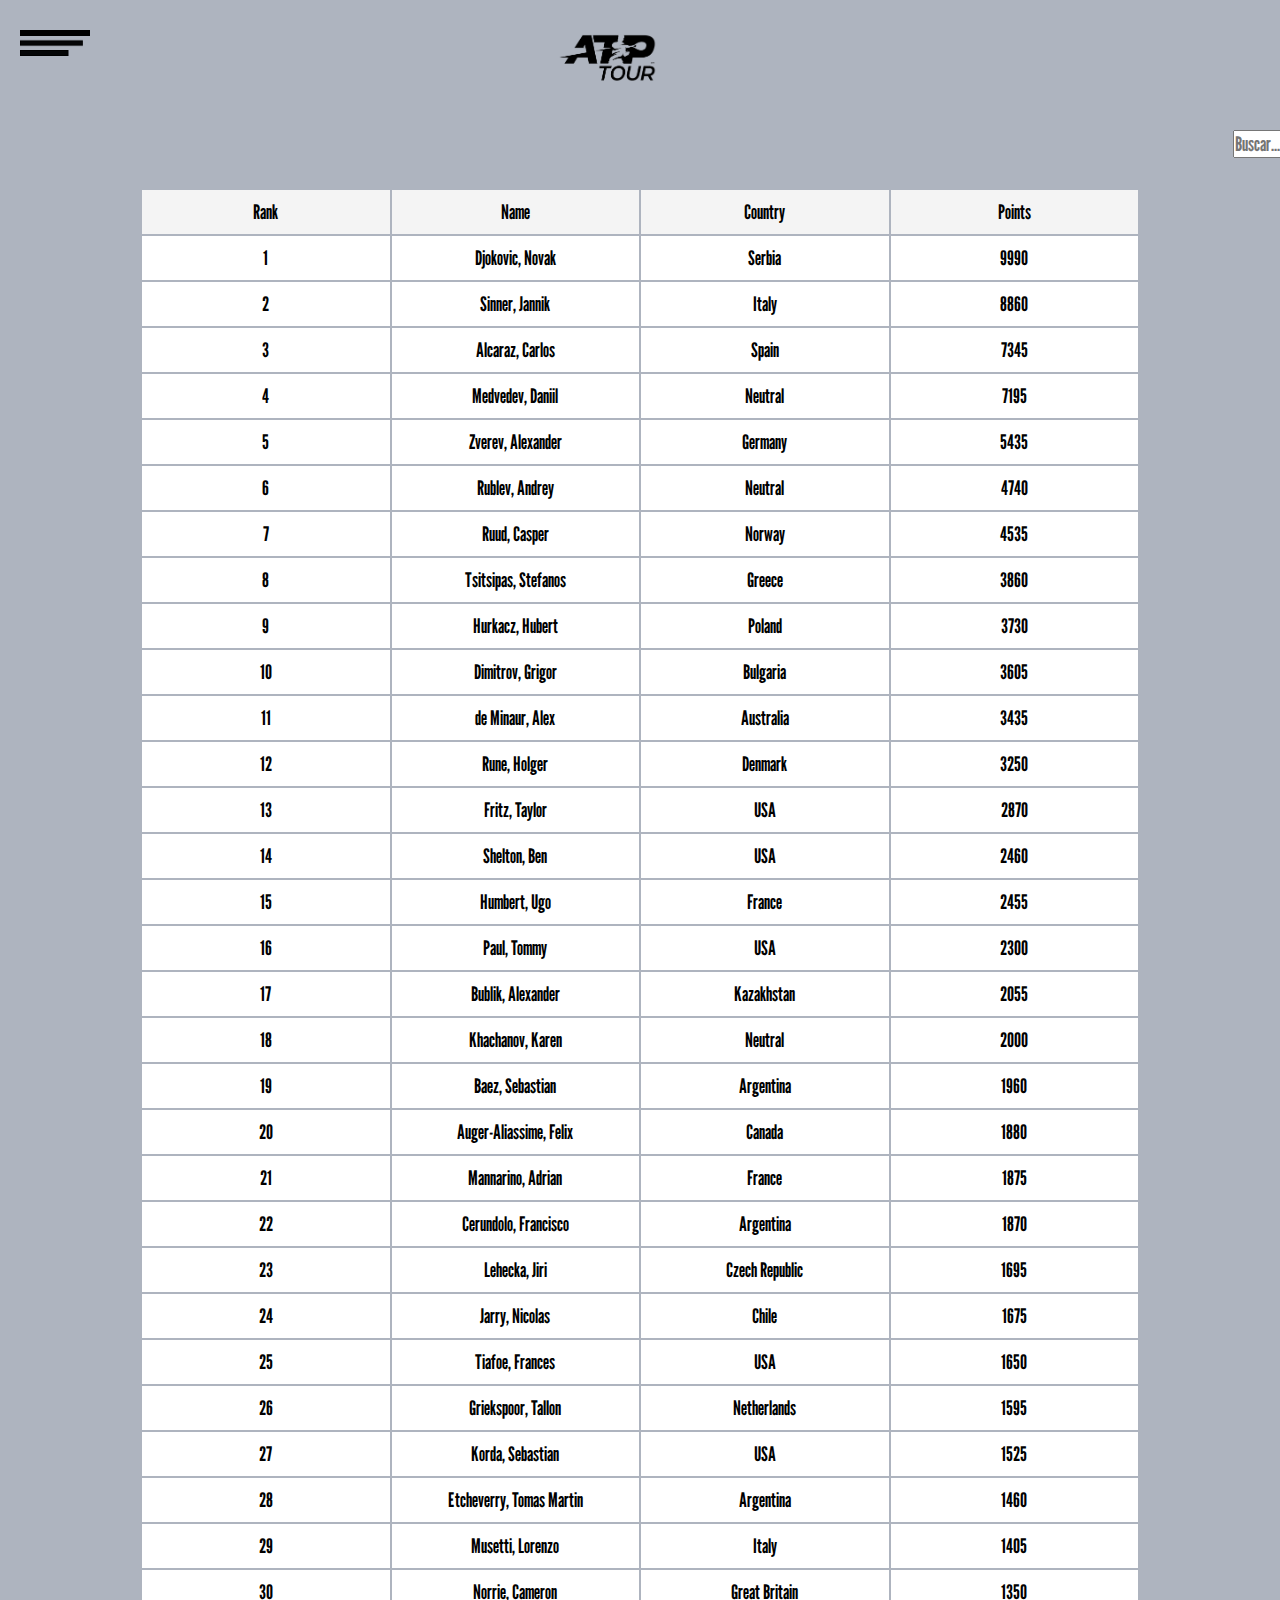
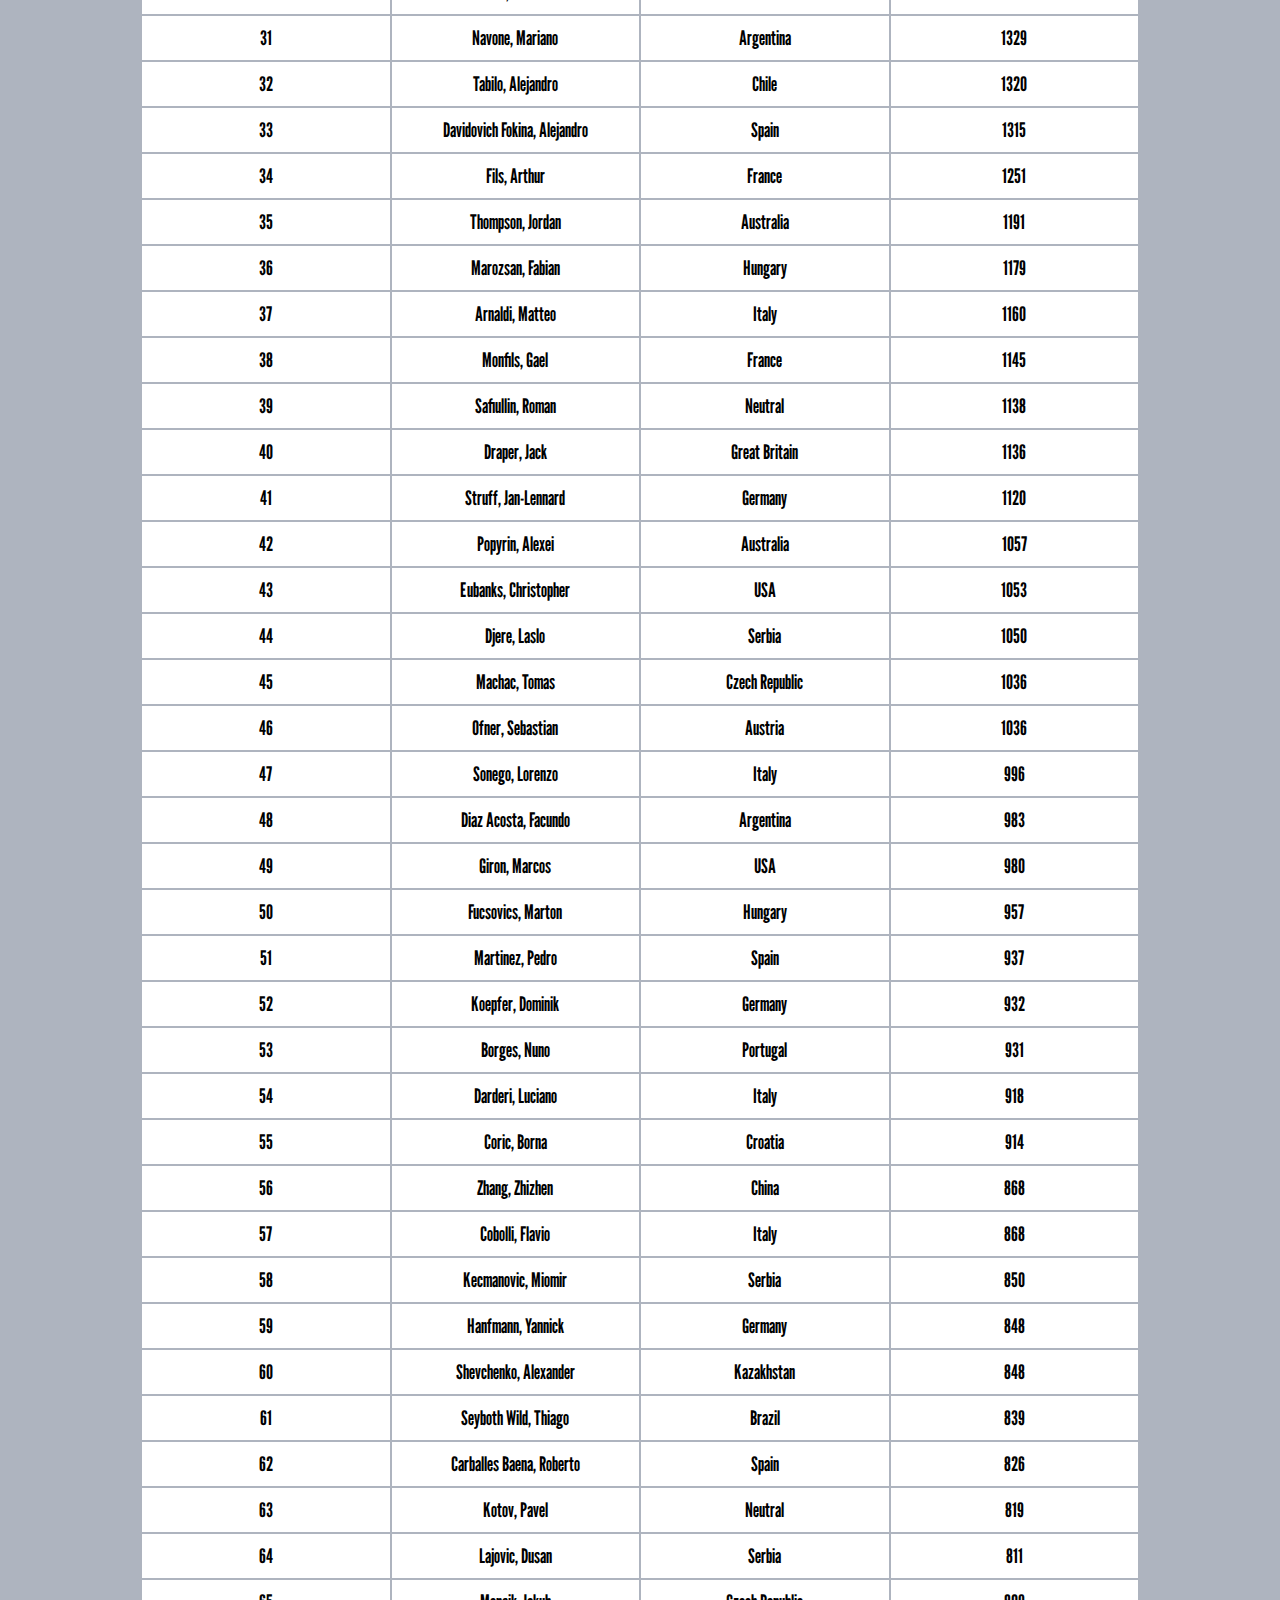
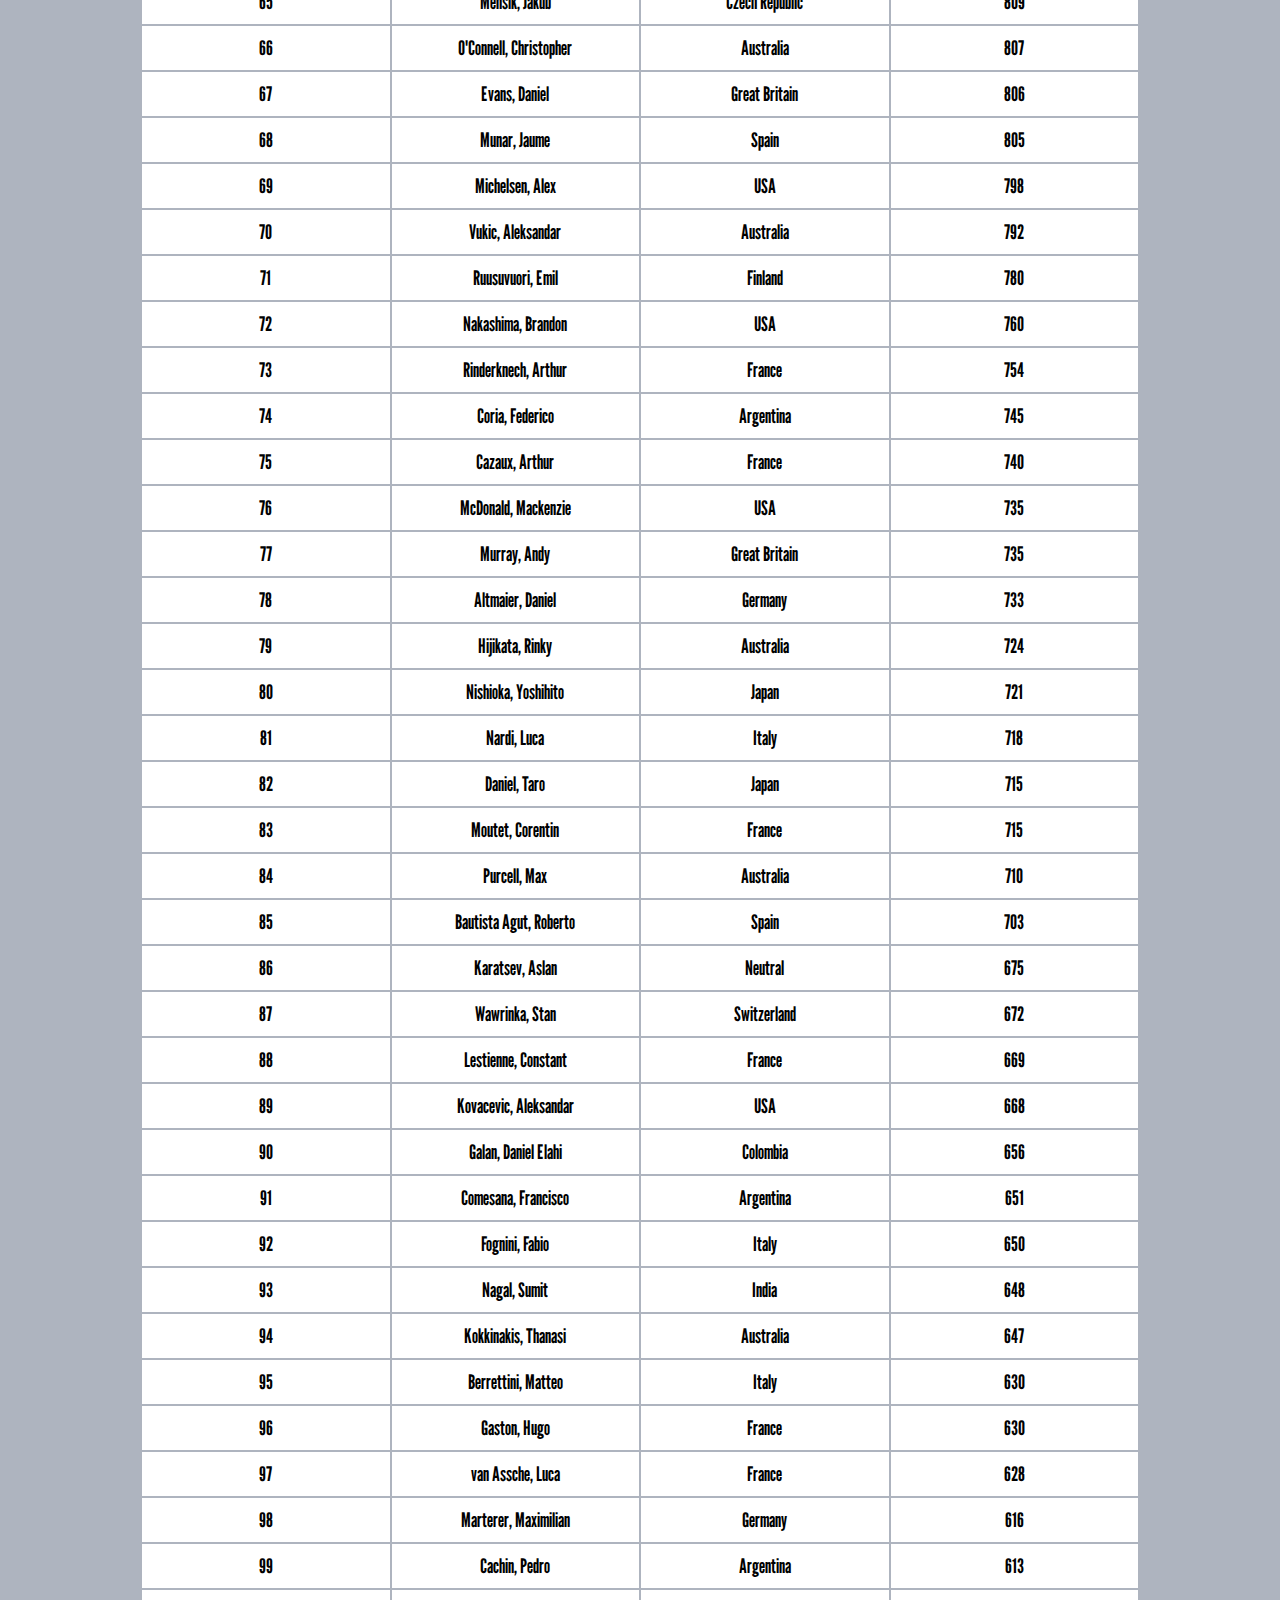
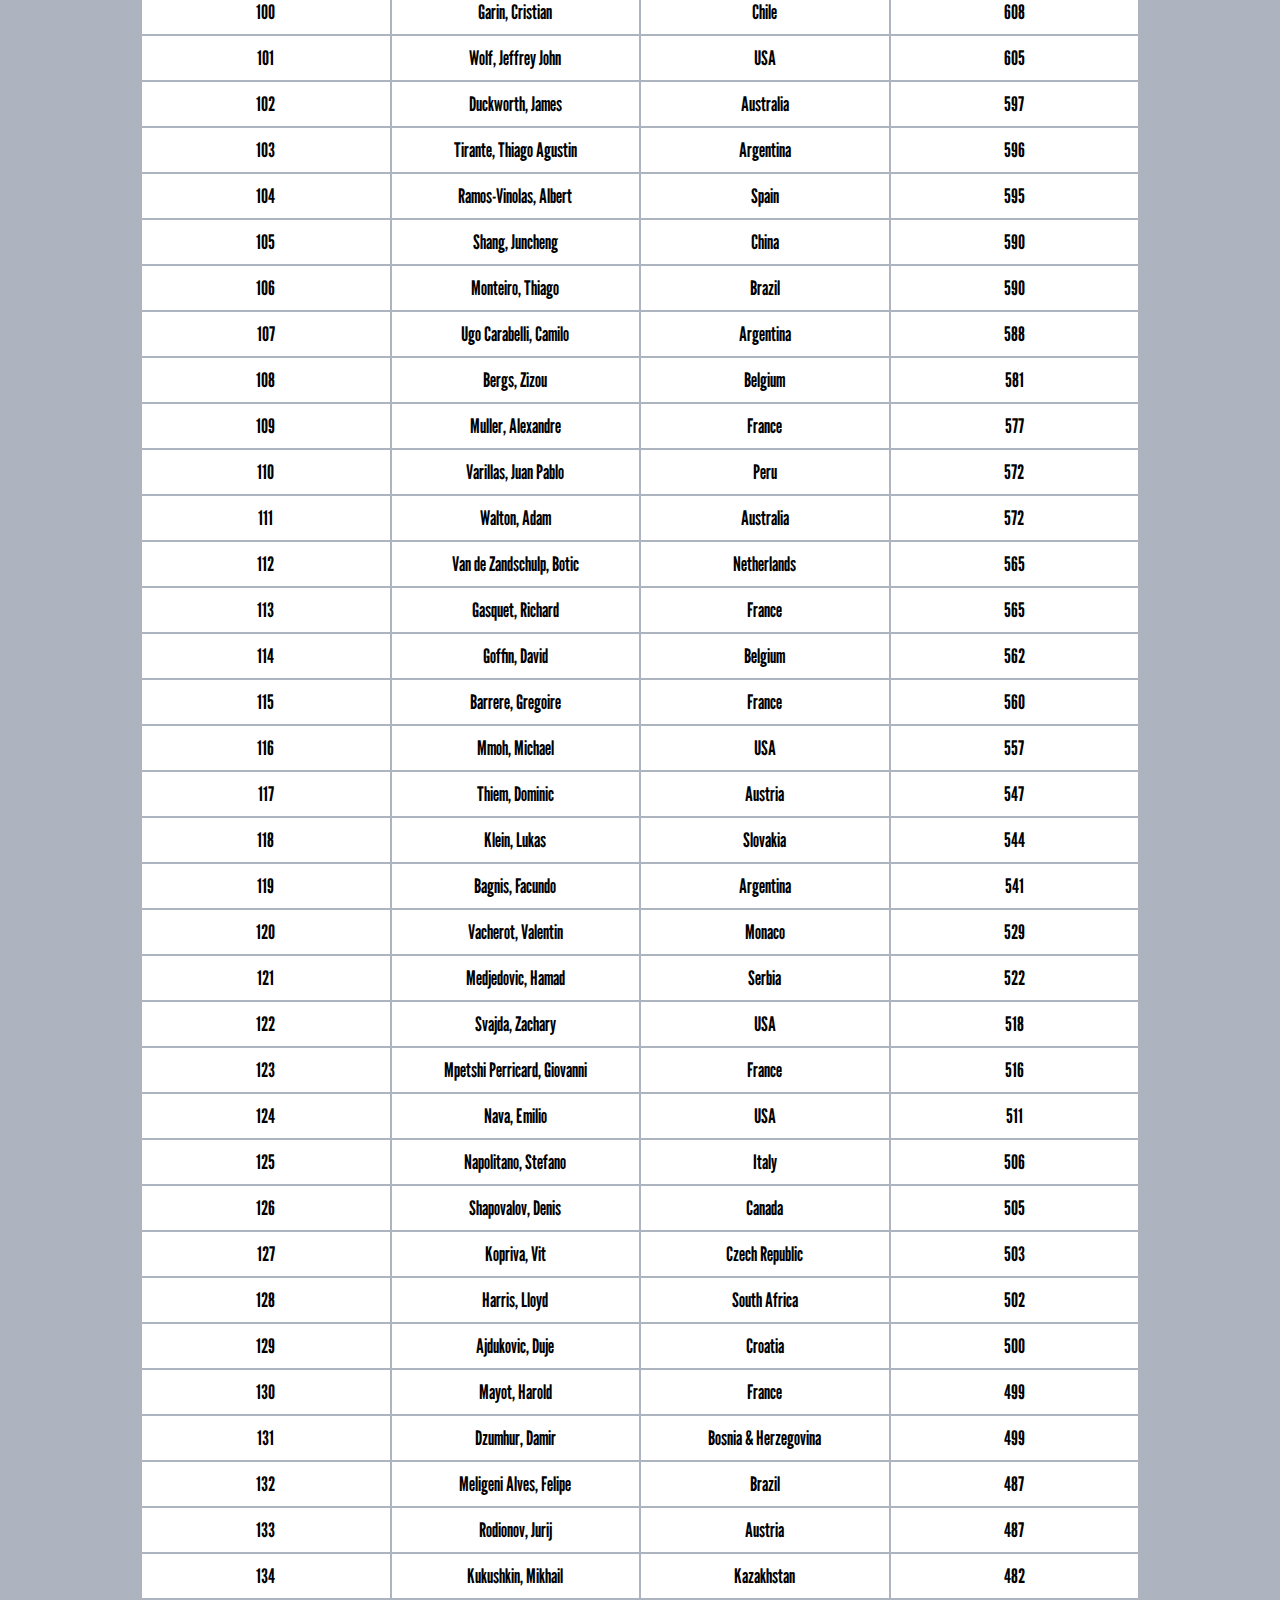
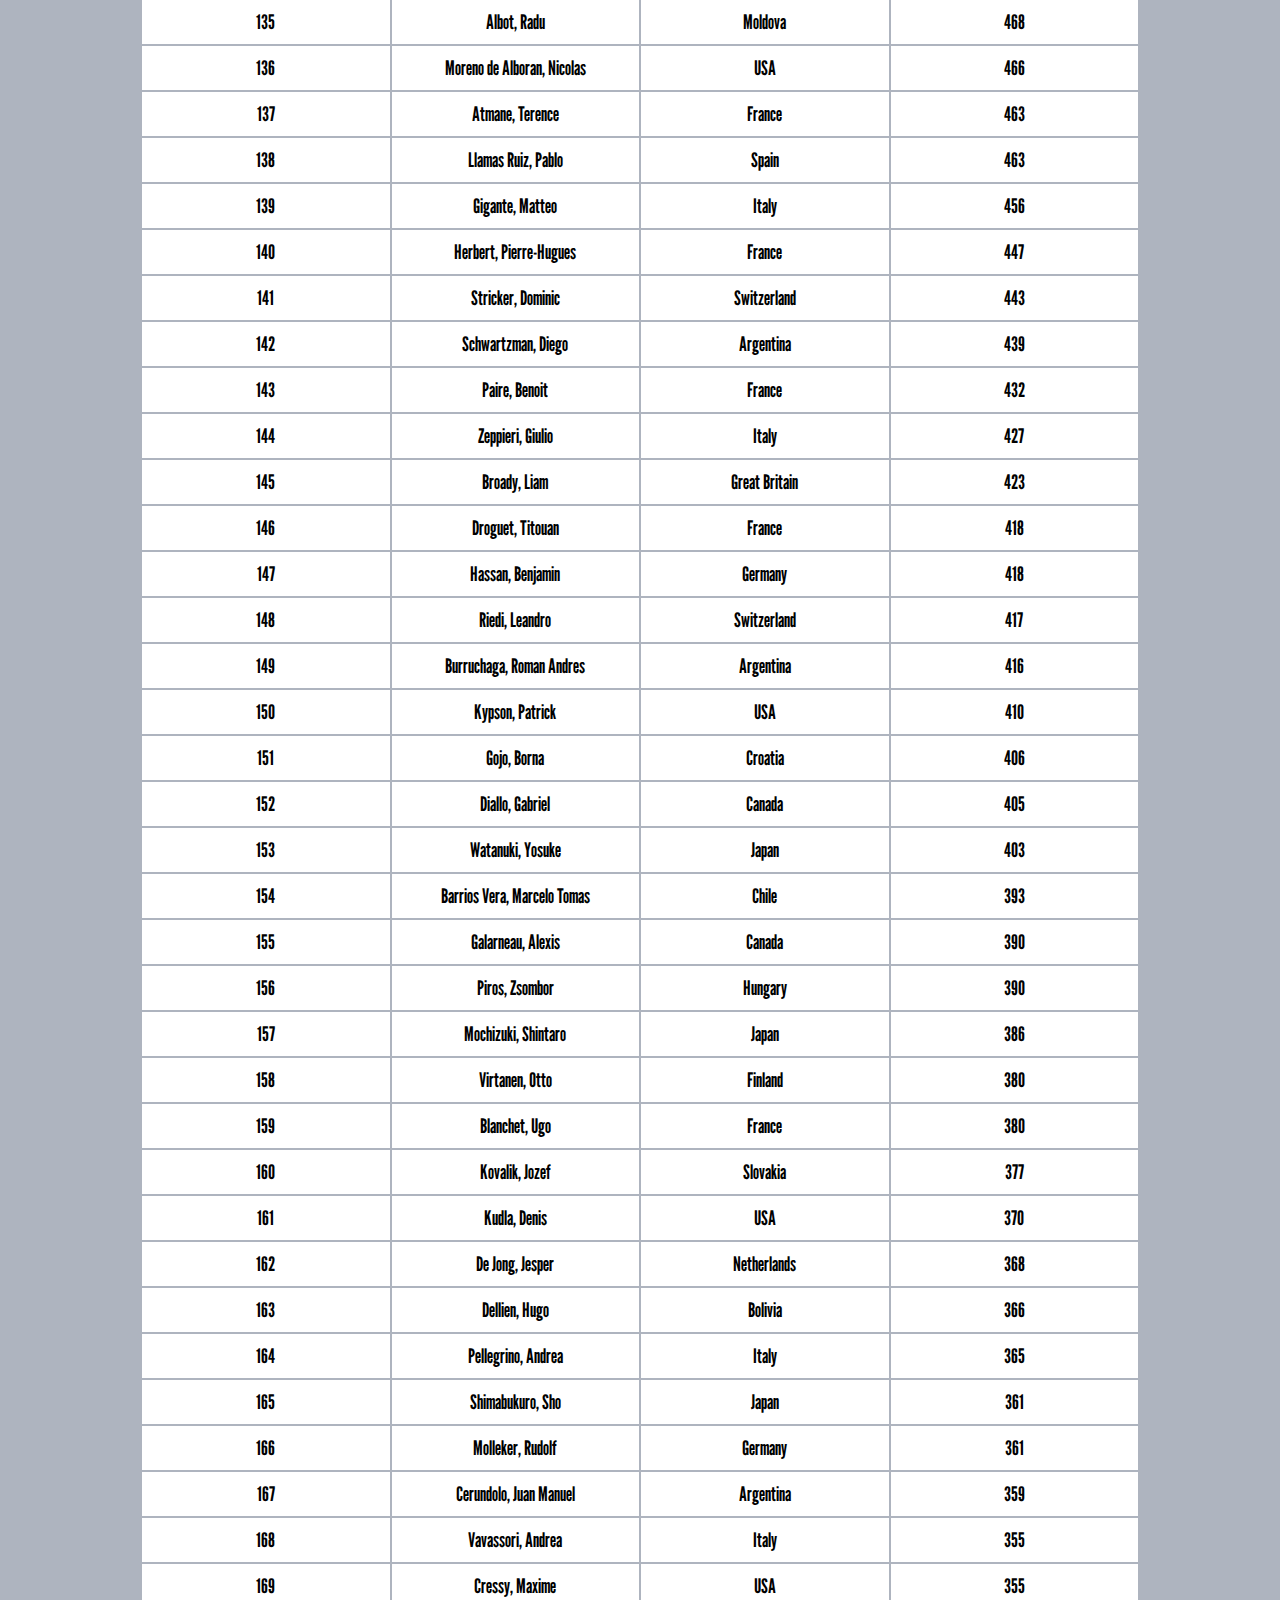
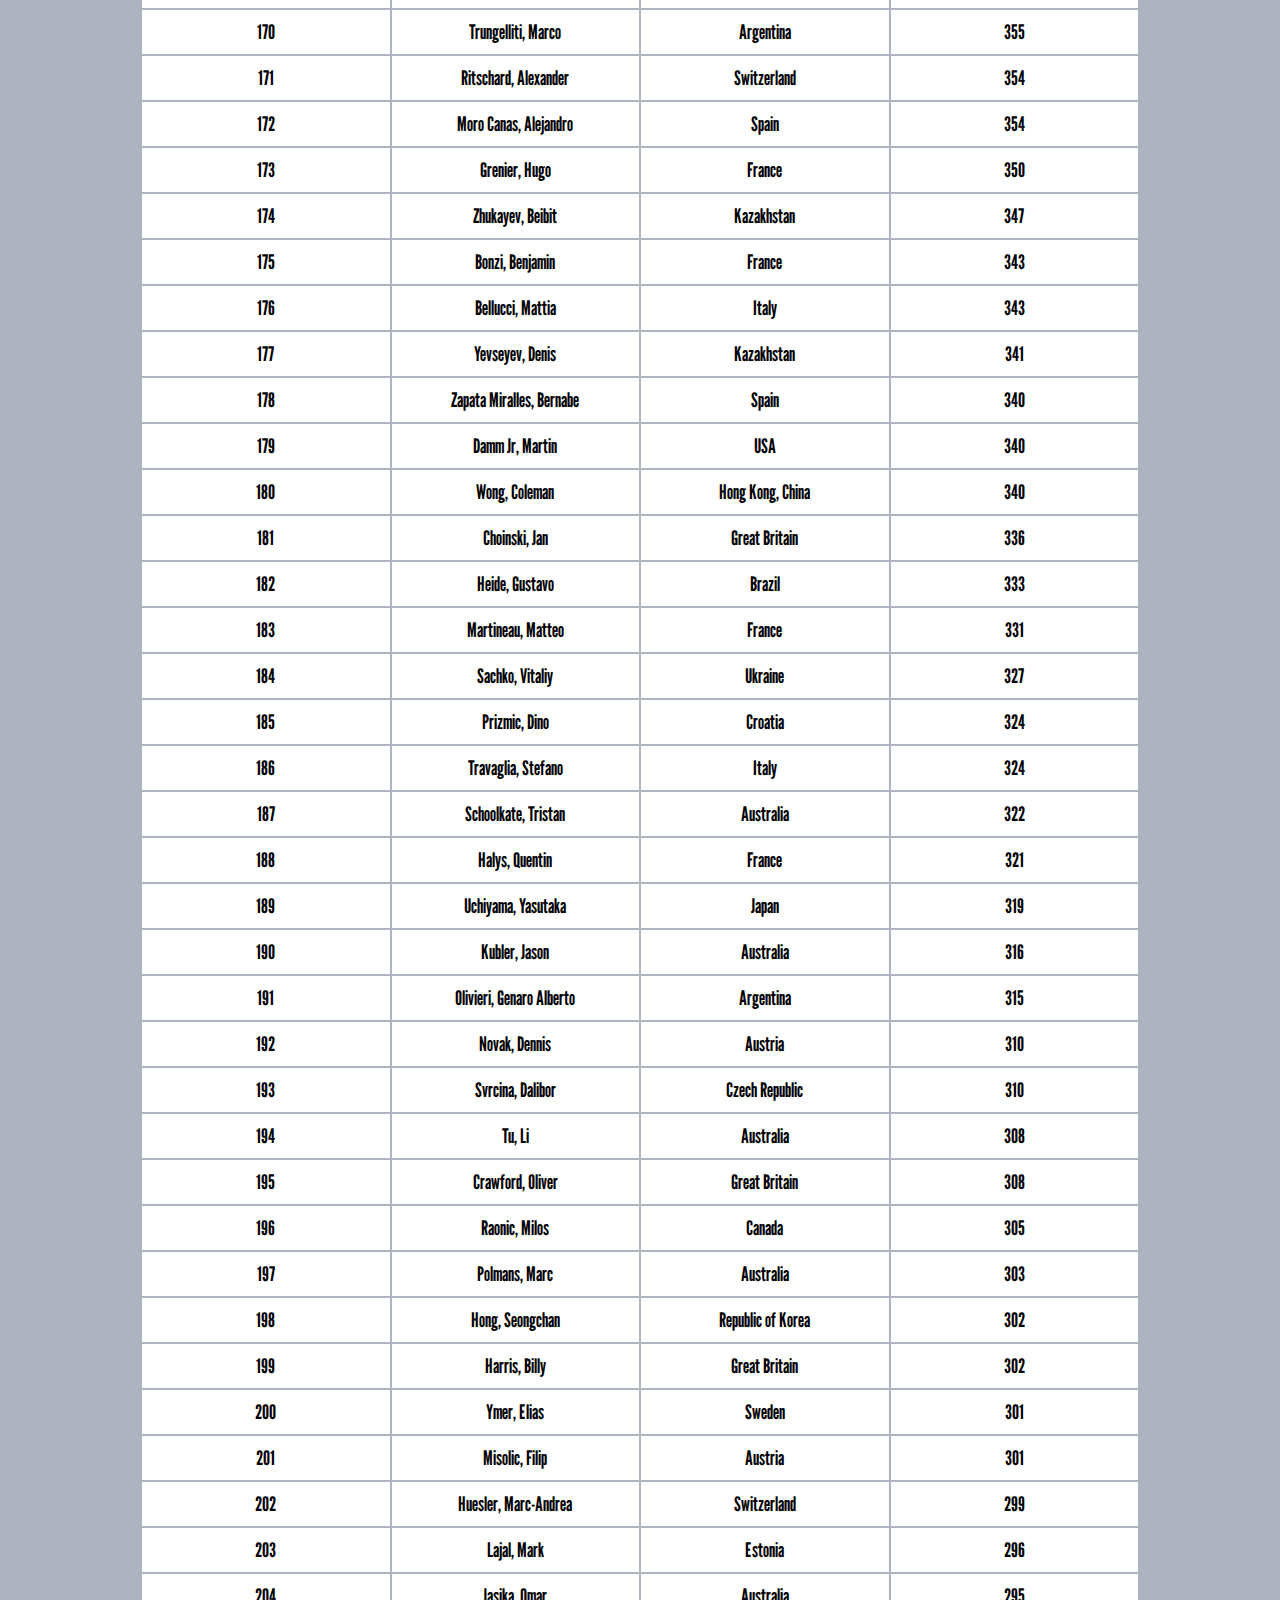
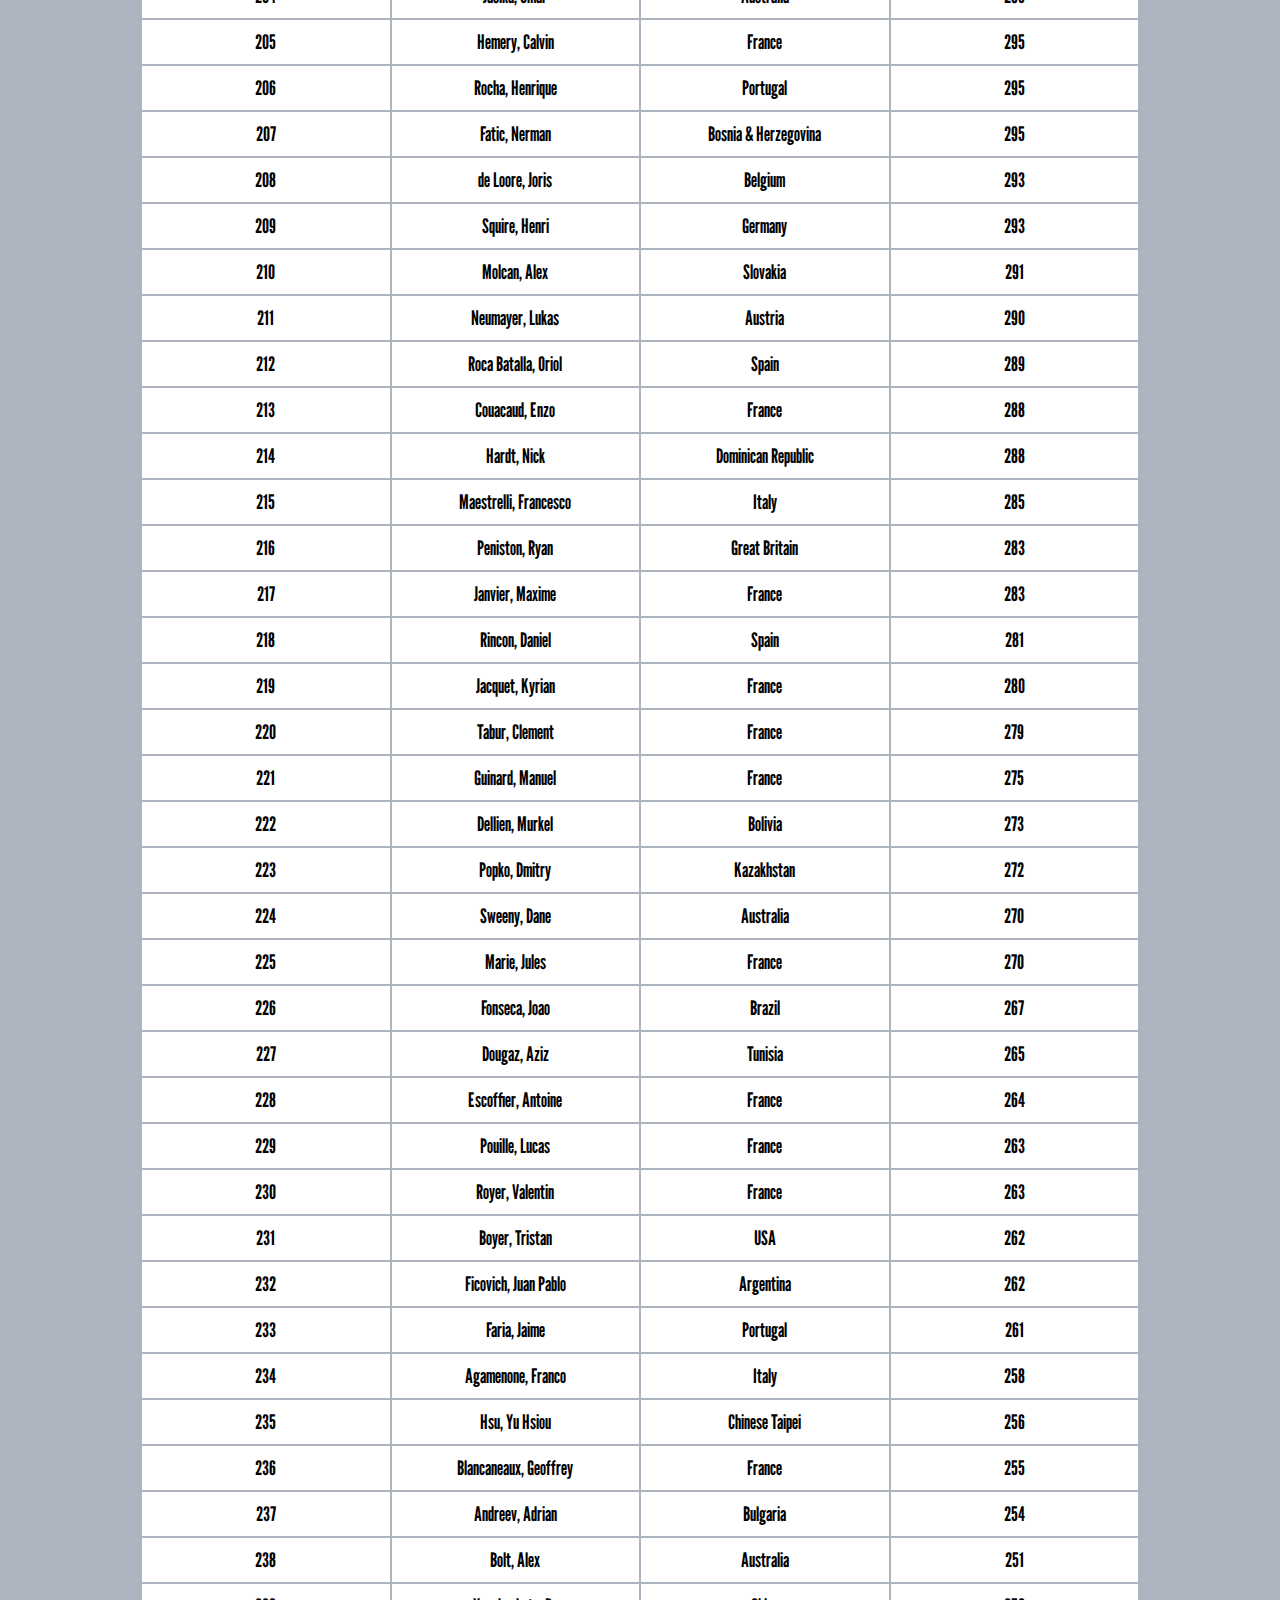
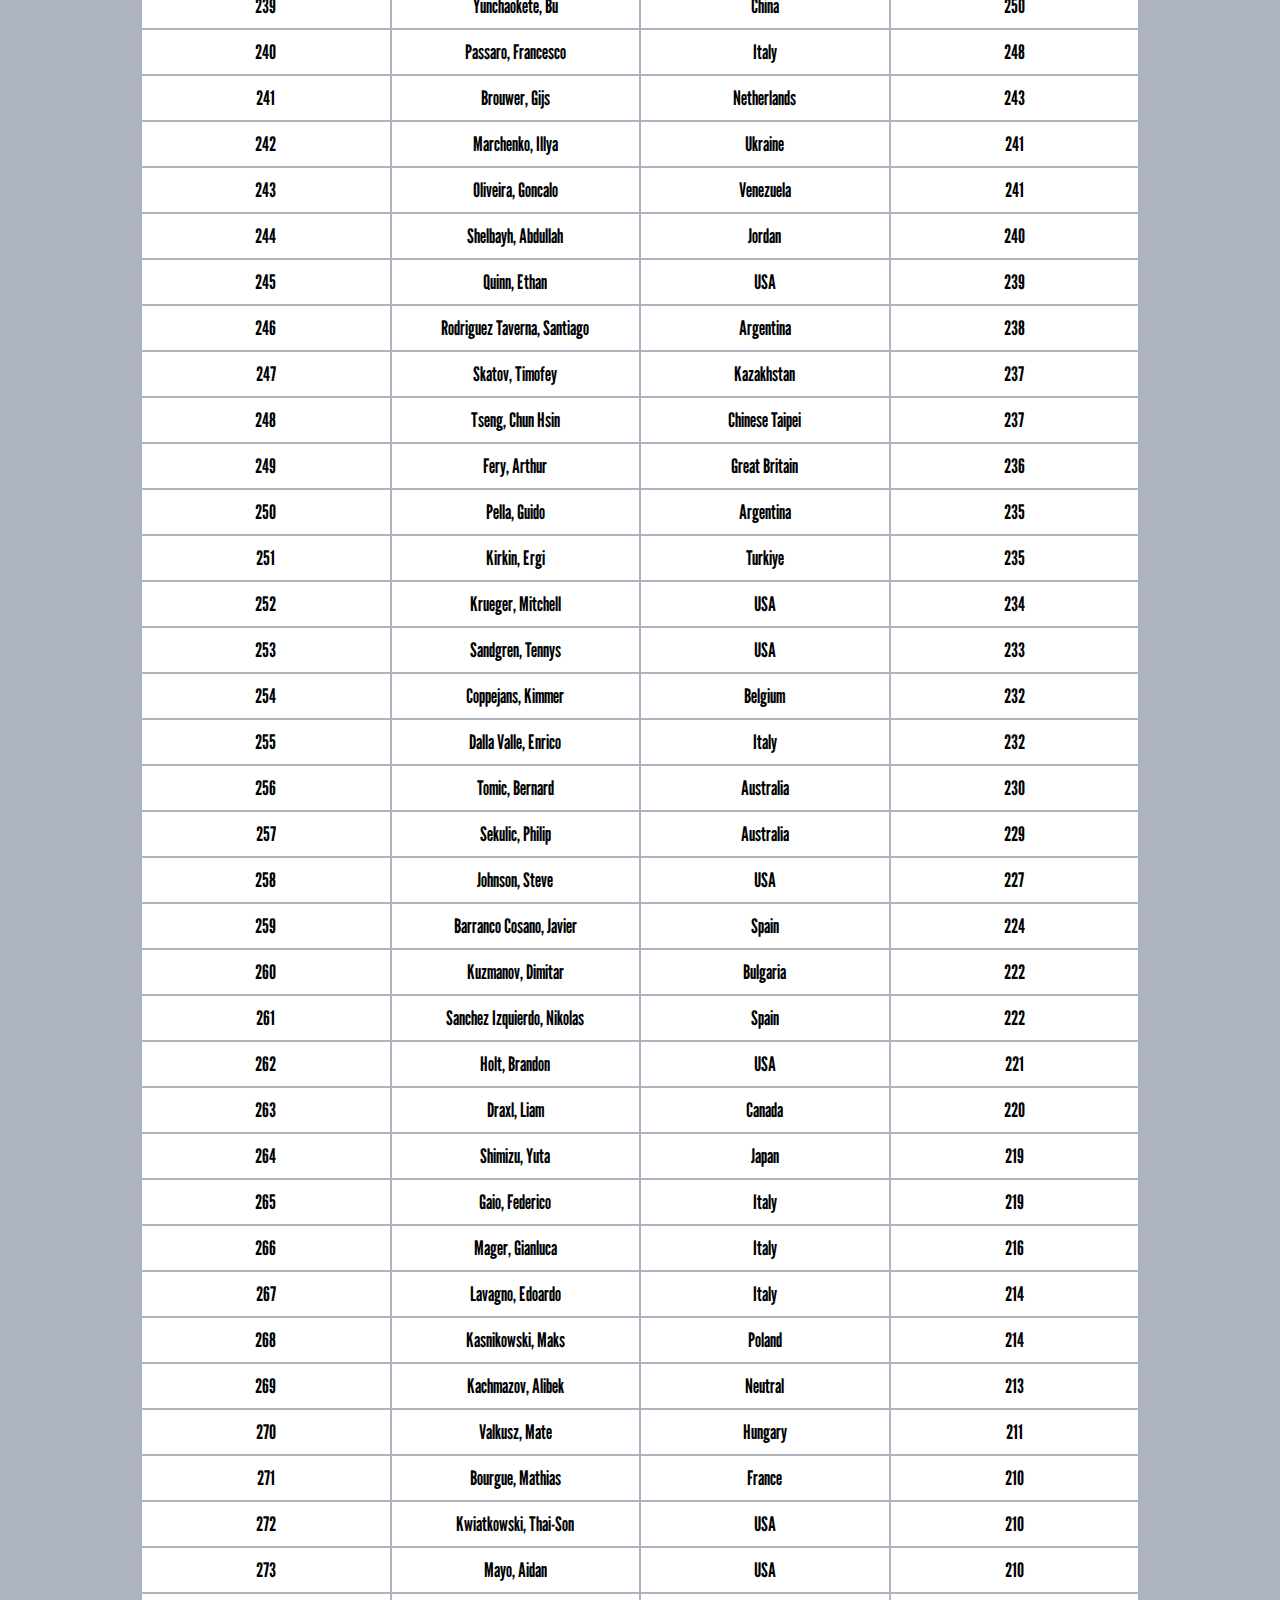
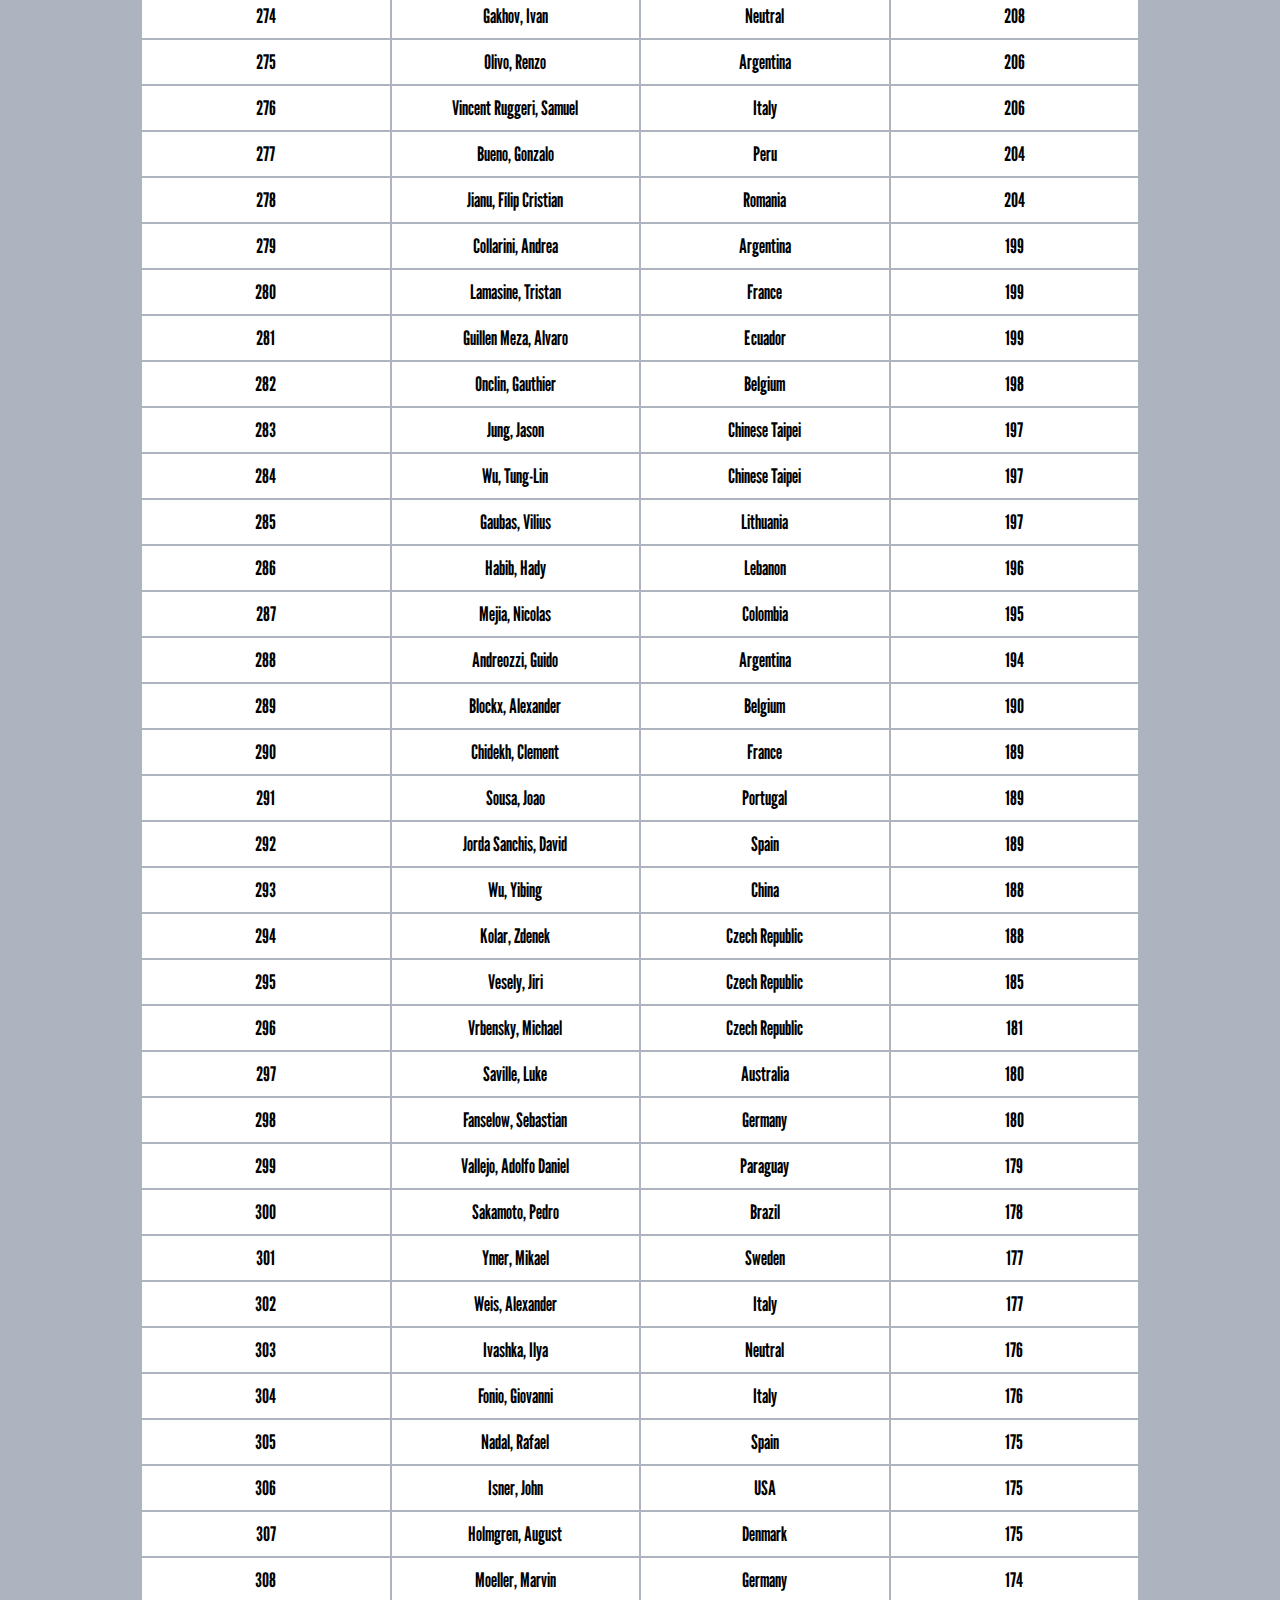
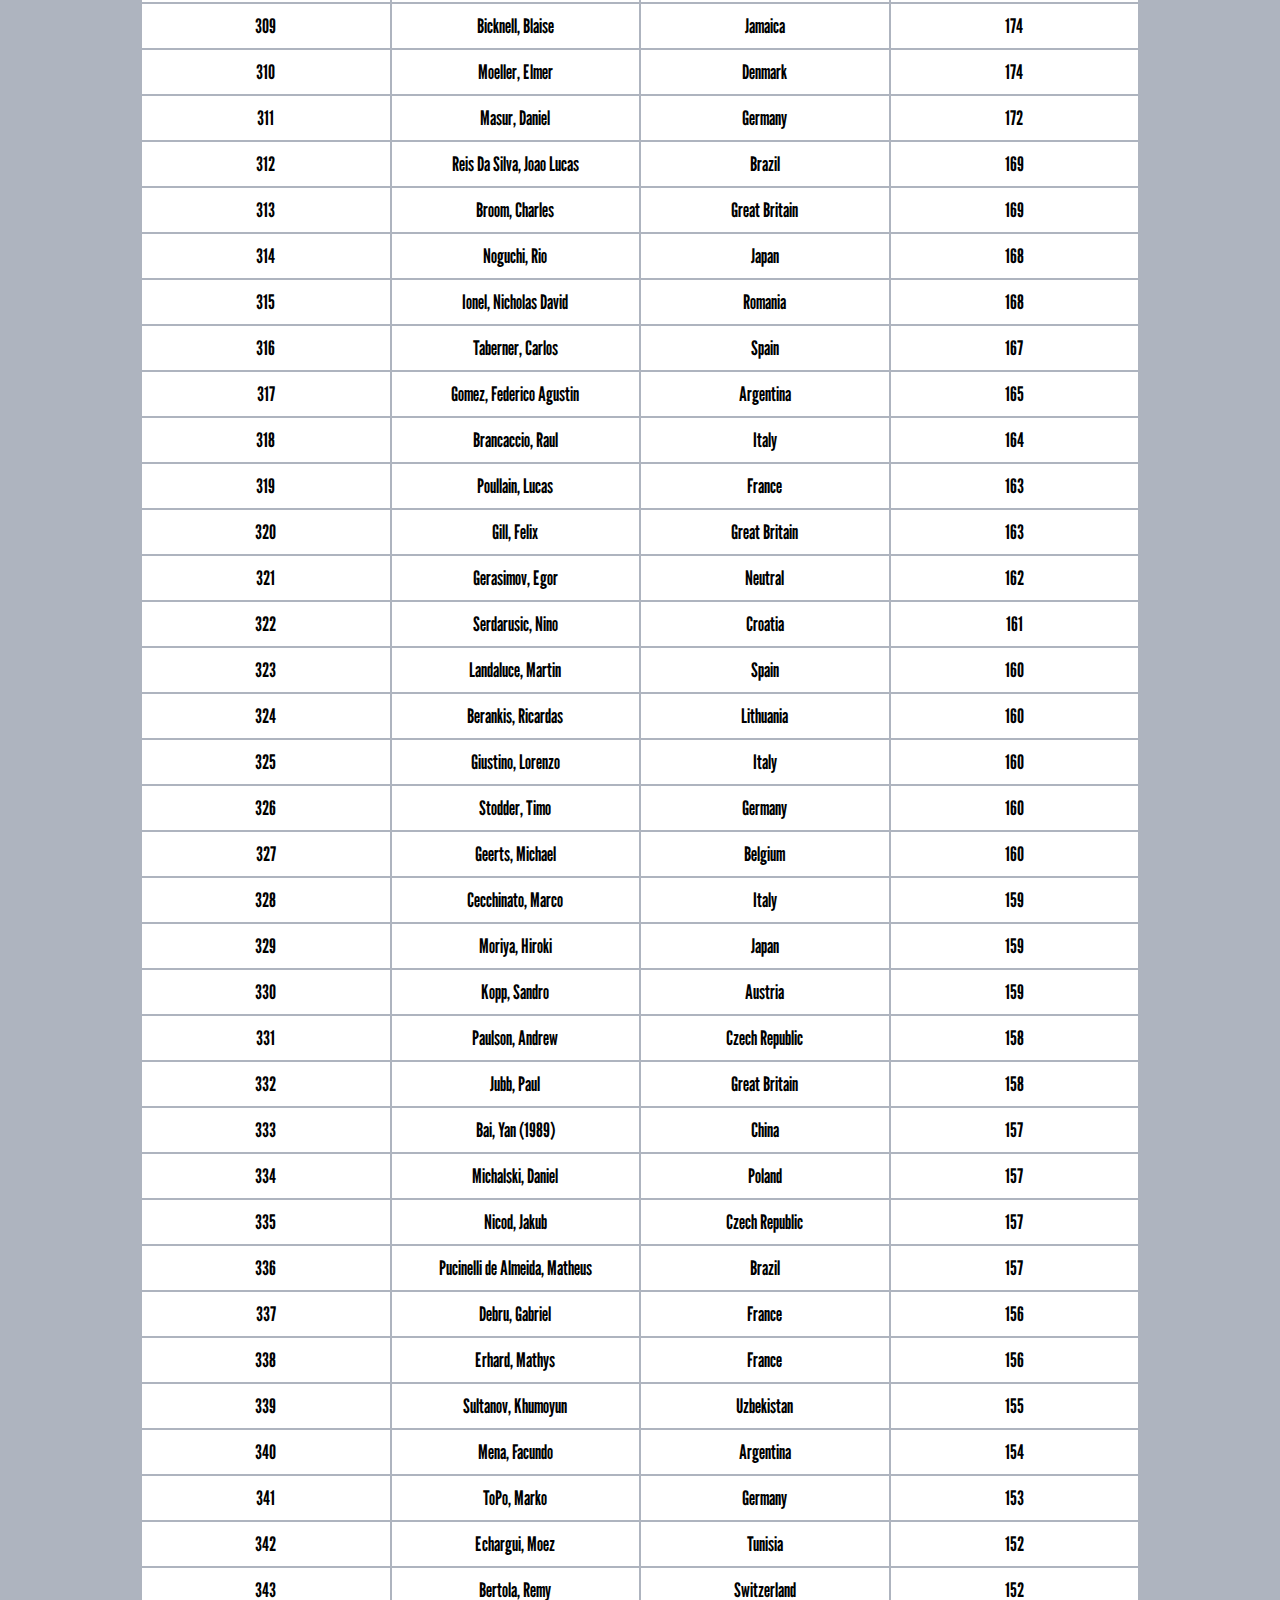
==== rankings_pagina.html @ 3aae4813 "first commmit" ====
<!DOCTYPE html>
<html lang="es">
<head>
    <meta charset="UTF-8">
    <meta name="viewport" content="width=device-width, initial-scale=1.0">
    <title>Rankings ATP Tennis</title>
    <link rel="stylesheet" href="./css/pags_header.css">
    <link rel="stylesheet" href="./css/main_def.css">
    <link rel="stylesheet" href="./css/pags.css">
    <link rel="stylesheet" href="https://cdn.datatables.net/2.0.3/css/dataTables.dataTables.css">
    <link rel="stylesheet" href="./css/rankings.css">
</head>
<body class="rankings">
    <header>
        <a class="main" href="../index.html">
            <img class="logo" src="../public/botones/menu/logo_atp.png" width="100px"></img>
        </a>
        <button class="boton-menu" onclick="toggleMenu()"><img src="../public/botones/menu/menu_boton.png" width="70px"></button>
        <div class="menu-desplegable" id="menuDesplegable">
            <a class="atp_menu" href="../index.html">
                <img src="../public/botones/menu/logo_atp.png"></img>
            </a>
            <button class="cerrar-menu" onclick="toggleMenu()"><img src="../public/botones/menu/menu_boton_cerrar.png"></button>
            <a href="./australian_open.html">Australian Open</a>
            <a href="./roland_garros.html">Roland Garros</a>
            <a href="./wimbledon.html">Wimbledon</a>
            <a href="./us_open.html">Us Open</a>
            <a href="./rankings_pagina.html">Rankings</a>
            <a href="https://www.itftennis.com/media/2512/2020-rules-of-tennis-spanish.pdf" target="_blank">Reglamento</a>
        </div>
    </header>

    <input type="text" id="searchInput" placeholder="Buscar..." style="display: flex;margin-top: 130px; margin-left: 137vh;">
    <table id="rankingTable">
        <thead>
            <tr>
                <th>Rank</th>
                <th>Name</th>
                <th>Country</th>
                <th>Points</th>
            </tr>
        </thead>
        <tbody id="data_output">
        </tbody>
    </table>

    <script src="https://cdn.jsdelivr.net/npm/swiper@11/swiper-bundle.min.js"></script>
    <script src="./js/script.js"></script>

    <script>
      // Realiza una solicitud para obtener el contenido del archivo "rankings.json" del servidor
fetch("rankings.json")
    // Maneja la respuesta del servidor: convierte la respuesta en formato JSON
    .then(function(response){
        return response.json();
    })
    // Maneja los datos JSON obtenidos del archivo "rankings.json"
    .then(function(data){
        // Selecciona el elemento HTML con el ID "data_output" donde se mostrarán los resultados
        let placeholder = document.querySelector("#data_output");
        // Inicializa una cadena vacía para almacenar el contenido HTML de la tabla
        let out = "";
        // Itera sobre cada elemento "ranking" en la matriz "data.rankings"
        for(let ranking of data.rankings){
            // Itera sobre cada "competitor_ranking" dentro de la matriz "ranking.competitor_rankings"
            for(let competitor_ranking of ranking.competitor_rankings){
                // Construye las filas de la tabla utilizando los datos de cada "competitor_ranking"
                out +=`
                    <tr>
                        <td>${competitor_ranking.rank}</td> <!-- Muestra el rango del competidor -->
                        <td>${competitor_ranking.competitor.name}</td> <!-- Muestra el nombre del competidor -->
                        <td>${competitor_ranking.competitor.country}</td> <!-- Muestra el país del competidor -->
                        <td>${competitor_ranking.points}</td> <!-- Muestra los puntos del competidor -->
                    </tr>
                `;
            }
        }
        // Inserta el contenido HTML construido en el elemento seleccionado
        placeholder.innerHTML = out;
    }) // <- Asegúrate de cerrar correctamente este `.then()`
    .catch(function(error) {
        console.log('Hubo un problema con la petición Fetch:' + error.message);
    });

// Agregar evento de escucha para el campo de búsqueda
document.querySelector("#searchInput").addEventListener("input", function() {
   // Obtiene el texto de búsqueda, lo convierte a minúsculas y elimina los espacios en blanco al principio y al final
   let searchText = this.value.trim().toLowerCase();
   // Selecciona todas las filas de la tabla
   let rows = document.querySelectorAll("#data_output tr");

   // Itera sobre cada fila de la tabla
   rows.forEach(function(row) {
      // Obtiene el texto en la segunda celda de la fila (nombre del competidor) y lo convierte a minúsculas
      let nameCell = row.querySelector("td:nth-child(2)").textContent.toLowerCase();
      // Obtiene el texto en la primera celda de la fila (rango del competidor), elimina espacios en blanco al principio y al final
      let rankCell = row.querySelector("td:nth-child(1)").textContent.trim();
      
      // Verifica si el texto de búsqueda está vacío o coincide con el nombre del competidor o el rango del competidor
      if (searchText === "" || nameCell.includes(searchText) || rankCell === searchText) {
         // Si el texto de búsqueda está vacío o coincide con el nombre del competidor o el rango del competidor, muestra la fila
         row.style.display = "";
      } else {
         // Si el texto de búsqueda no coincide con el nombre del competidor ni el rango del competidor, oculta la fila
         row.style.display = "none";
      }
   });
});



    </script>
</body>
</html>
---- css/pags_header.css ----
header {position: fixed;top: 0;left: 0;width: 100%;display: flex;justify-content: space space-around;transition: 0.7s;padding: 30px 20px;z-index: 100;}

header.abajo {background: white;padding: 35px 20px;}

header .logo {position: relative;color: #fff;font-weight: bold;font-size: 2em;letter-spacing: 2px;transition: 1.5s;text-decoration: none;}

nav {display: flex;justify-content: center;align-items: center;}

header ul {position: relative;display: flex;justify-content: center;align-items: center;}

header ul li {list-style: none;}

header ul li a {position: relative;font-family: helvetica;margin: 0 15px;text-decoration: none;color: black;letter-spacing: 2px;font-weight: 600;transition: 0.7s;}

header.abajo .logo,header.abajo ul li a {color: #000;}

.logo {left: 45%;}

.boton-menu {background-color: transparent;color: black;border: none;cursor: pointer;z-index: 1000;}

.menu-desplegable {display: none;position: absolute;top: 0;left: 0;background-color: #333;padding: 0px;width: 110vh;height: 30vh; align-items: center;}

.mostrar-menu {display: block; }

.mostrar-menu .boton-menu{display: none;}

div.menu-desplegable a {display: flex;flex-direction: column;height: 10vh;text-decoration: none;color: black;background-color: #AEB4BF;font-size: 40px;align-items: center;justify-content: center;font-family: 'League Gothic', sans-serif;}

div.menu-desplegable a:hover {background-color: black;width: 100%;background-size: cover;background-repeat: no-repeat;background-position: bottom;justify-content: center;color: #fff;font-family: 'League Gothic', sans-serif;}

.menu-desplegable button.cerrar-menu {display: none;background-color: transparent;border: none;cursor: pointer;position: absolute;margin-top: 5%;left: 85%;}

.menu-desplegable button.cerrar-menu {display: flex;position: absolute;top: 5px;right: 0px;}

.menu-desplegable button.cerrar-menu img {width: 5vh;}

div.menu-desplegable img {margin-left: 40%;height: 35%;margin-top: 7%;margin-bottom: 5%}

div.menu-desplegable a.atp_menu {padding-bottom: 100px;padding-top: 80px;}

div.menu-desplegable a.atp_menu:hover {background-color: #AEB4BF;cursor: auto;}

div.menu-desplegable a.atp_menu img {width: 200px;height: auto;position: absolute;left: 0;cursor: pointer;}

header .main{position: absolute;left: 40%;}
---- css/main_def.css ----
@import url('https://fonts.googleapis.com/css2?family=League+Gothic&display=swap');
@import url('https://fonts.googleapis.com/css2?family=Roboto:ital,wght@0,100;0,300;0,400;0,500;0,700;0,900;1,100;1,300;1,400;1,500;1,700;1,900&display=swap');


h2.nombre_torneo {font-size: 45px; font-family: 'League Gothic', sans-serif; padding-left: 10%; padding-top: 10%;}

h3.inicio  {padding-left: 10%;font-family: 'League Gothic', sans-serif;}

div.titulos{height: 55%;}

h3.titulos{ font-family: "League Gothic", sans-serif;padding-left: 10%; font-size: 80px;}

p.p_titulos{font-family: system-ui, -apple-system, BlinkMacSystemFont, 'Segoe UI', Roboto, Oxygen, Ubuntu, Cantarell, 'Open Sans', 'Helvetica Neue', sans-serif;padding-left: 10%; font-size: 20px;padding-right: 10%; padding-top: 40px;}

h3{font-family: 'League Gothic', sans-serif;}

* {margin: 0;padding: 0;box-sizing: border-box;}

.swiper {width: 100%;height: 100vh;overflow: hidden;}

.swiper img.foto1 {object-fit: cover;width: 100%;height: auto;object-position: 100vh 0 50vh;}

.swiper img.foto2 {object-fit: cover;width: 100%;height: auto;object-position: 100vh 0 50vh;}

.swiper img.foto3 {object-fit: cover;width: 100%;height: auto;object-position: 100vh 0 50vh;}

.swiper img.foto4 {object-fit: cover;width: 100%;height: auto;object-position: 100vh 0 50vh;}

.swiper img.foto5 {object-fit: cover;width: 100%;height: auto;object-position: 100vh 0 50vh;}

.swiper img.foto6 {object-fit: cover;width: 100%;height: auto;object-position: 100vh 0 50vh;}

.boton_redondo_ao {border-radius: 50%;width: 200px;height: 200px;background-color: white;font-size: 16px;border: none;cursor: pointer;display: flex;align-items: center;background-image: url("../public/botones/redondos/ao_azul.png");background-size: cover;background-repeat: no-repeat;transition: background-color 0.6s ease;background-position: center;background-size: 88%;position: absolute;margin-left: 10%;}

.boton_redondo_ao:hover {background-color: #049dd9;background-image: url("../public/botones/redondos/ao_blanco.png");background-position: center;background-size: 87%;}

.boton_redondo_us {border-radius: 50%;width: 200px;height: 200px;background-color: white;font-size: 16px;border: none;cursor: pointer;display: flex;align-items: center;background-image: url("../public/botones/redondos/us_azul.png");background-size: cover;background-repeat: no-repeat;transition: background-color 0.6s ease;background-position: center;background-size: 97%;margin-left: 65%;position: absolute;}

.boton_redondo_us:hover {background-color: #049dd9;background-image: url("../public/botones/redondos/us_blanco.png");background-position: center;background-size: 97%;}

.boton_redondo_rg {border-radius: 50%;width: 200px;height: 200px;background-color: white;font-size: 16px;border: none;cursor: pointer;display: flex;align-items: center;background-image: url("../public/botones/redondos/rg_azul.png");background-size: cover;background-repeat: no-repeat;transition: background-color 0.6s ease;background-position: center;background-size: 200%;margin-left: 20%;position: absolute;}

.boton_redondo_rg:hover {background-color: #049dd9;background-image: url("../public/botones/redondos/rg_blanco.png");background-position: center;background-size: 200%;}

.boton_redondo_w {border-radius: 50%;width: 200px;height: 200px;background-color: white;font-size: 16px;border: none;cursor: pointer;display: flex;align-items: center;background-image: url("../public/botones/redondos/w_azul.png");background-size: cover;background-repeat: no-repeat;transition: background-color 0.6s ease;background-position: center;background-size: 160%;margin-left: 35%;position: absolute;}

.boton_redondo_w:hover {background-color: #049dd9;background-image: url("../public/botones/redondos/w_blanco.png");background-position: center;background-size: 160%;}
---- css/pags.css ----
@import url('https://fonts.googleapis.com/css2?family=League+Gothic&display=swap');
  

h2.nombre_torneo {font-size: 45px; font-family: 'League Gothic', sans-serif; padding-left: 10%; padding-top: 10%;}

h3.inicio  {padding-left: 10%;font-family: 'League Gothic', sans-serif; font-size: 30px;}

div.titulos{height: 55%;}

h3.titulos{ font-family: "League Gothic", sans-serif;padding-left: 10%; font-size: 80px; padding-top: 40px;}

h3.titulos1{ font-family: "League Gothic", sans-serif;padding-left: 10%; font-size: 80px; padding-top: 400px;}

p.p_titulos{font-family: system-ui, -apple-system, BlinkMacSystemFont, 'Segoe UI', Roboto, Oxygen, Ubuntu, Cantarell, 'Open Sans', 'Helvetica Neue', sans-serif;padding-left: 10%; font-size: 20px;padding-right: 10%;}

.entradas_icono{width: 40vh;padding-left: 10%;padding-top: 10px;}

h3.destacados{padding-top: 40px;}

h3{font-family: 'League Gothic', sans-serif;}


body.australianopen{margin: 0; background-image: url(../public/fondos/ao_fondo.png);background-position: 0%;background-size:cover;}
body.usopen{margin: 0; background-image: url(../public/fondos/us_fondo.png);background-position: 20%;background-size:cover;}
body.w{margin: 0; background-image: url(../public/fondos/w_fondo.png);background-position: 10%;background-size:cover;}
body.rg{margin: 0; background-image: url(../public/fondos/rg_fondo.png);background-position: 20%;background-size:cover;}
body.rankings{margin: 0; background-color: #AEB4BF;}
body.ultimos{margin: 0; background-image: url(../public/fondos/ulti_fondo.png);background-position: 20%;background-size:cover;}

div.img_abajo_header_usopen{background-image: url(../public/layouts/us_layouts.png);background-position: center;background-size: 100% 110%; height: 55%;}
div.img_abajo_header_australianopen{background-image: url(../public/layouts/ao_layouts.png);background-position: center;background-size: 100% 110%; height: 55%;}
div.img_abajo_header_w{background-image: url(../public/layouts/w_layouts.png);background-position: center;background-size: 100% 110%; height: 55%;}
div.img_abajo_header_rg{background-image: url(../public/layouts/rg_layouts.png);background-position: center;background-size: 100% 110%; height: 55%;}

div.raquetas {
    max-width: 1360px; 
    margin: 0 auto; 
}
.menu-desplegable.oculto {
    display: none;
}
---- css/rankings.css ----
*{font-family: "League Gothic", sans-serif; font-size: 20px;}
         table{
            width:  1000px;
            margin: 30px auto;
         }
          
         table th{
            padding: 10px 0;
            background-color: #f4f4f4;
            /* background-color: #fff; */
            border:none;
         }
          
         table td{
            padding: 10px;
            border:  none;
            width: 18%;
            text-align: center;
            background-color: #fff;
         }

         #data_output tr:nth-child(n+501) {
        display: none;
            }
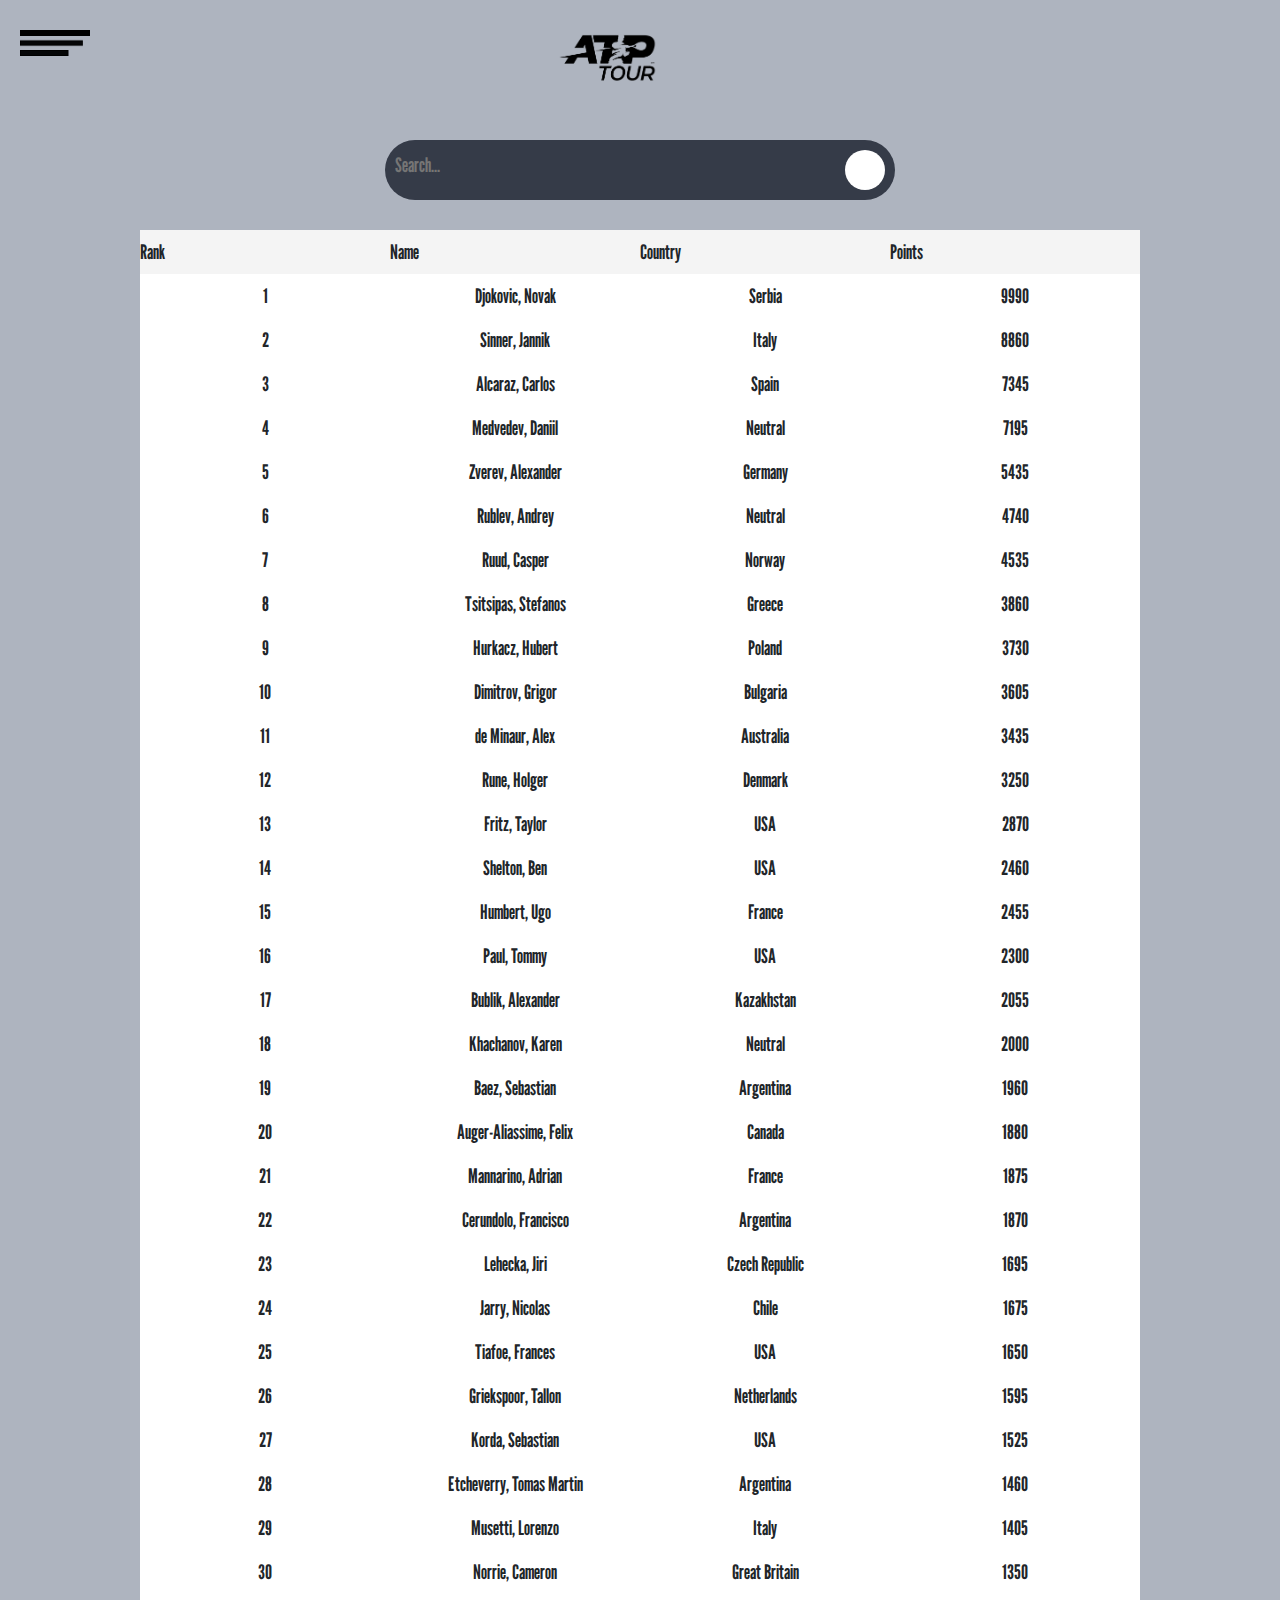
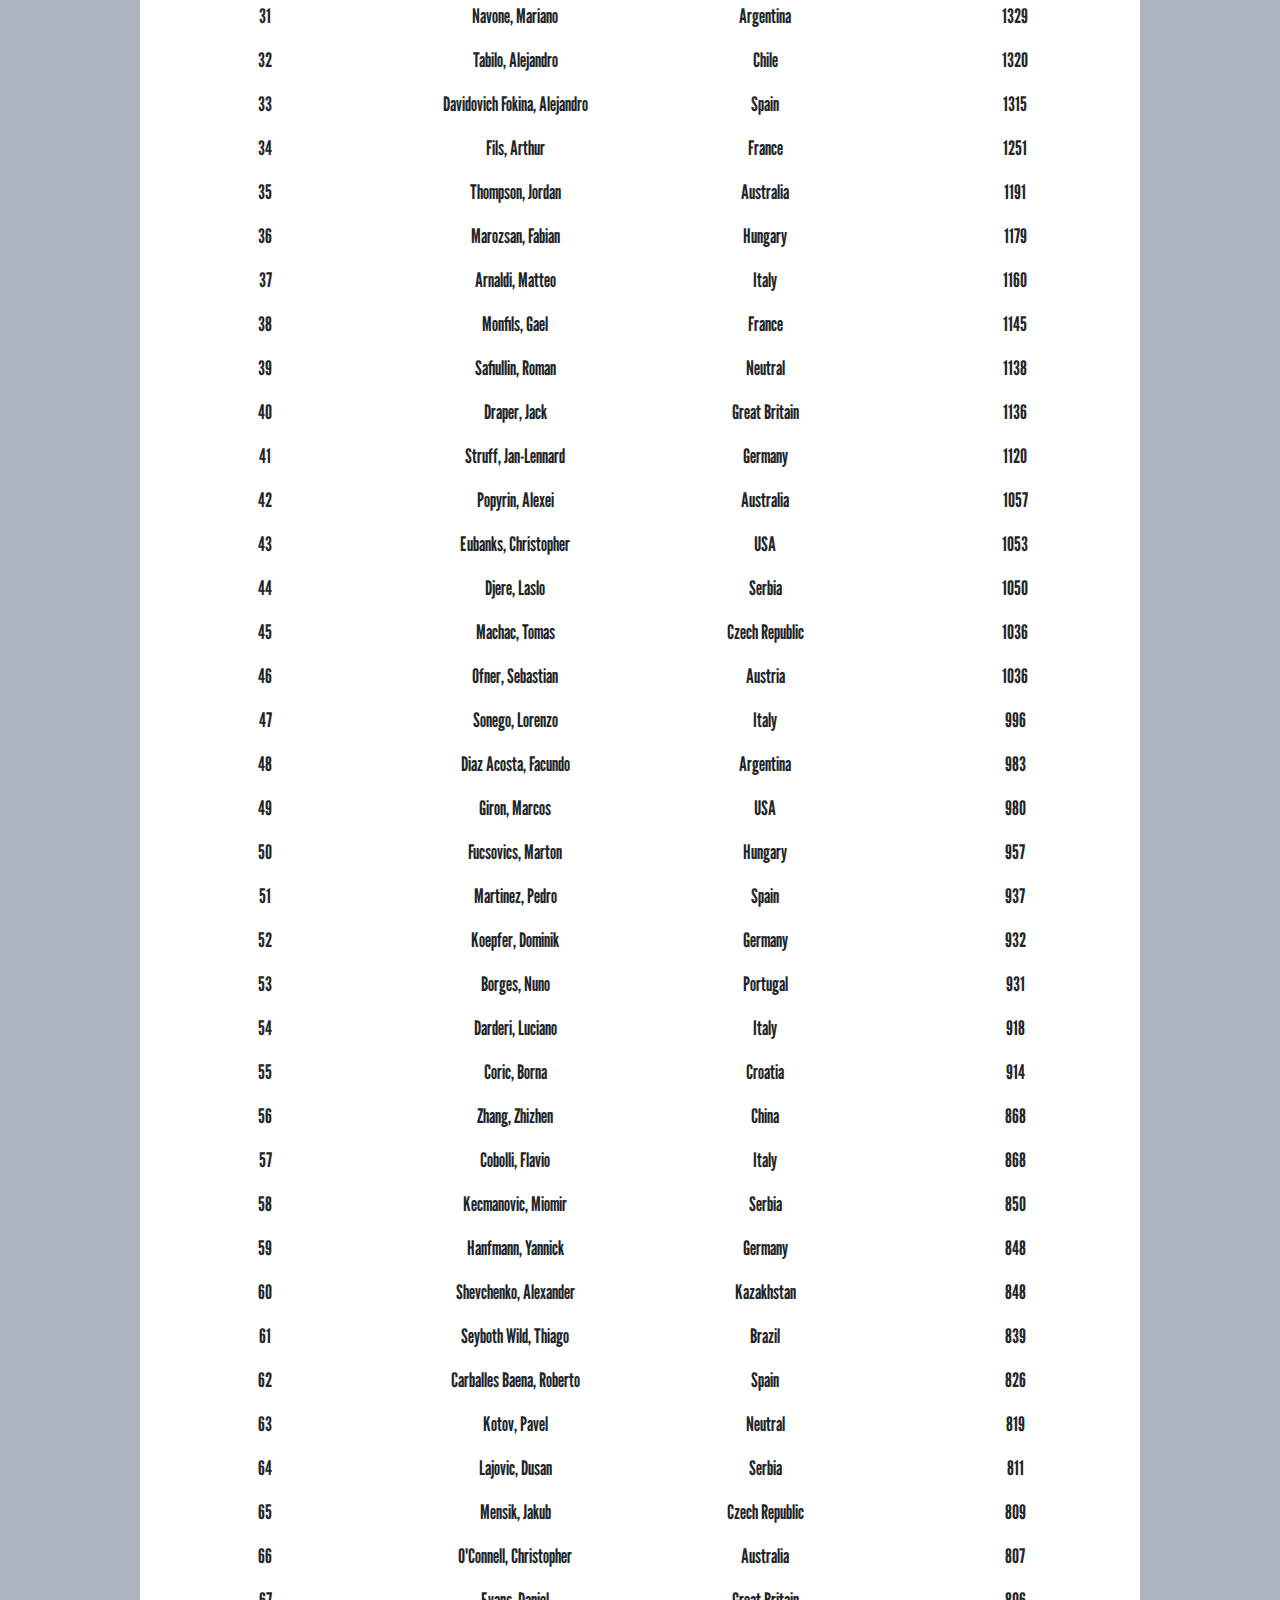
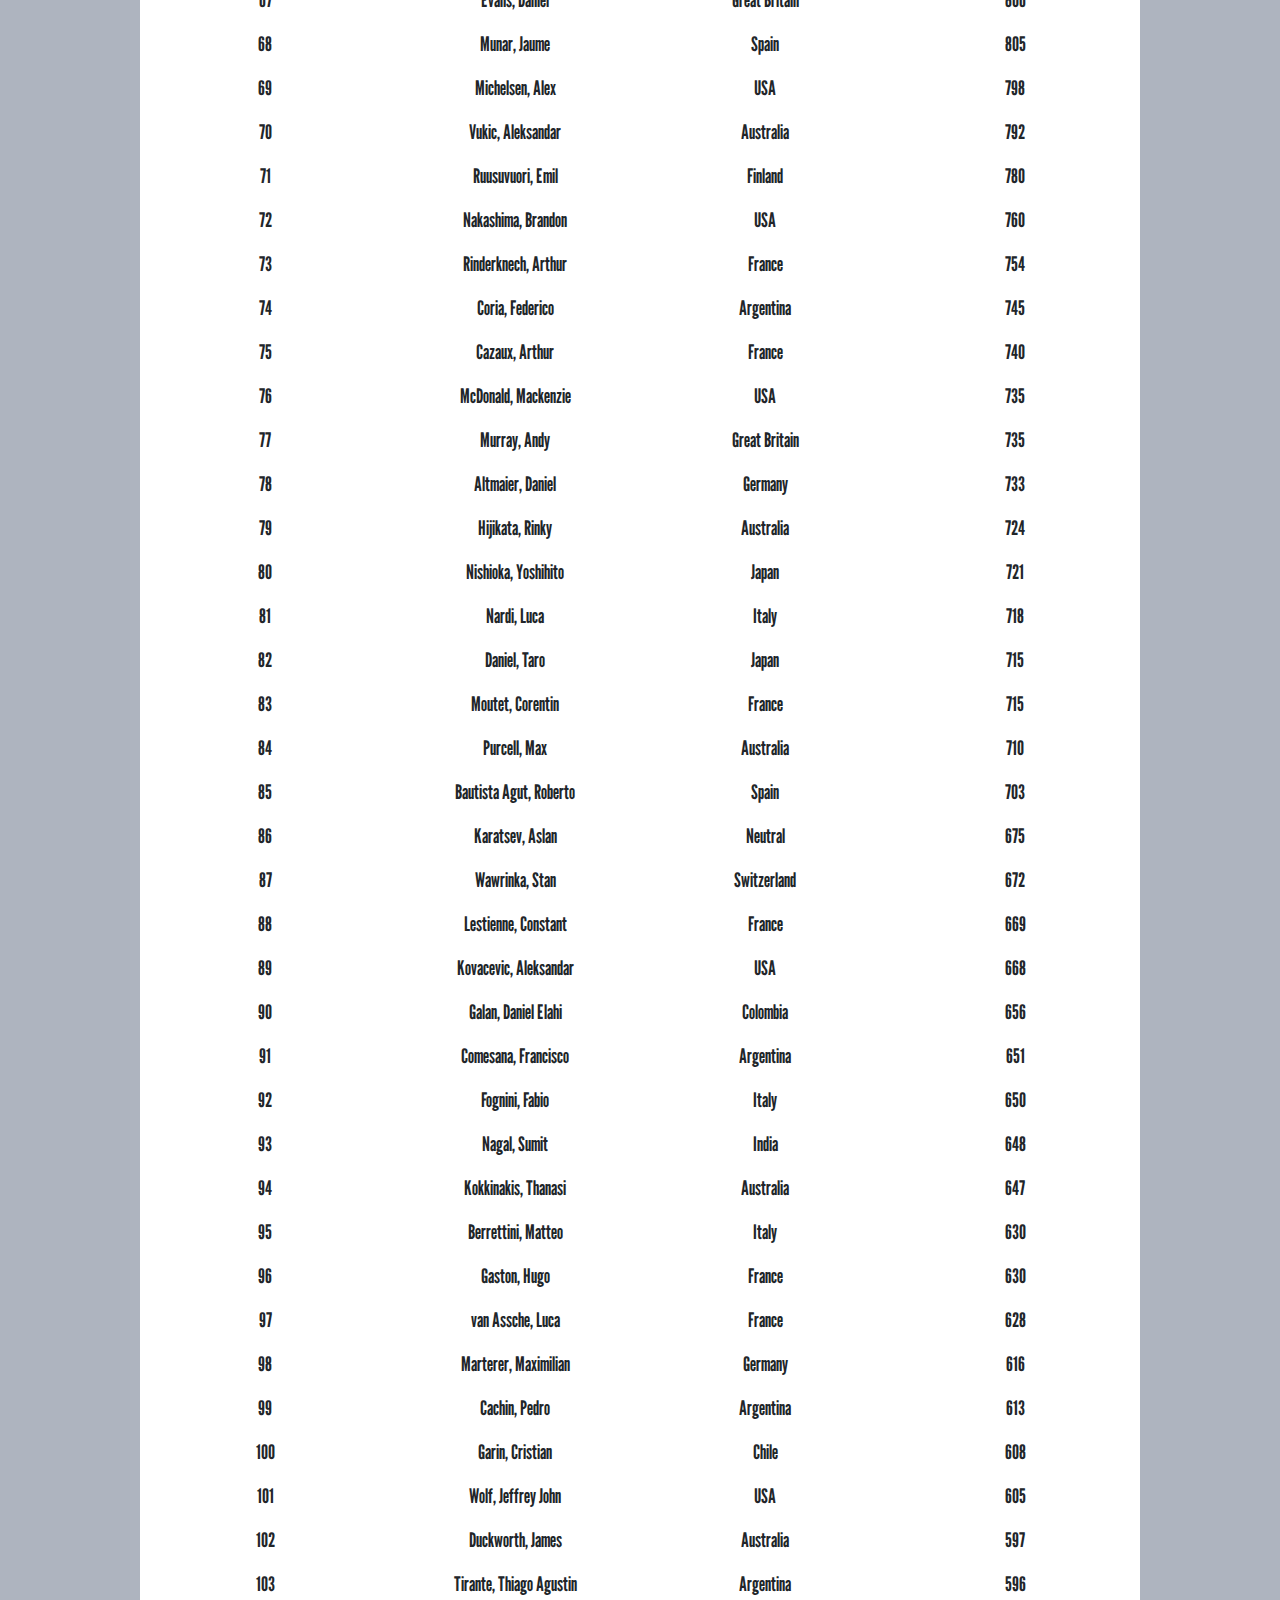
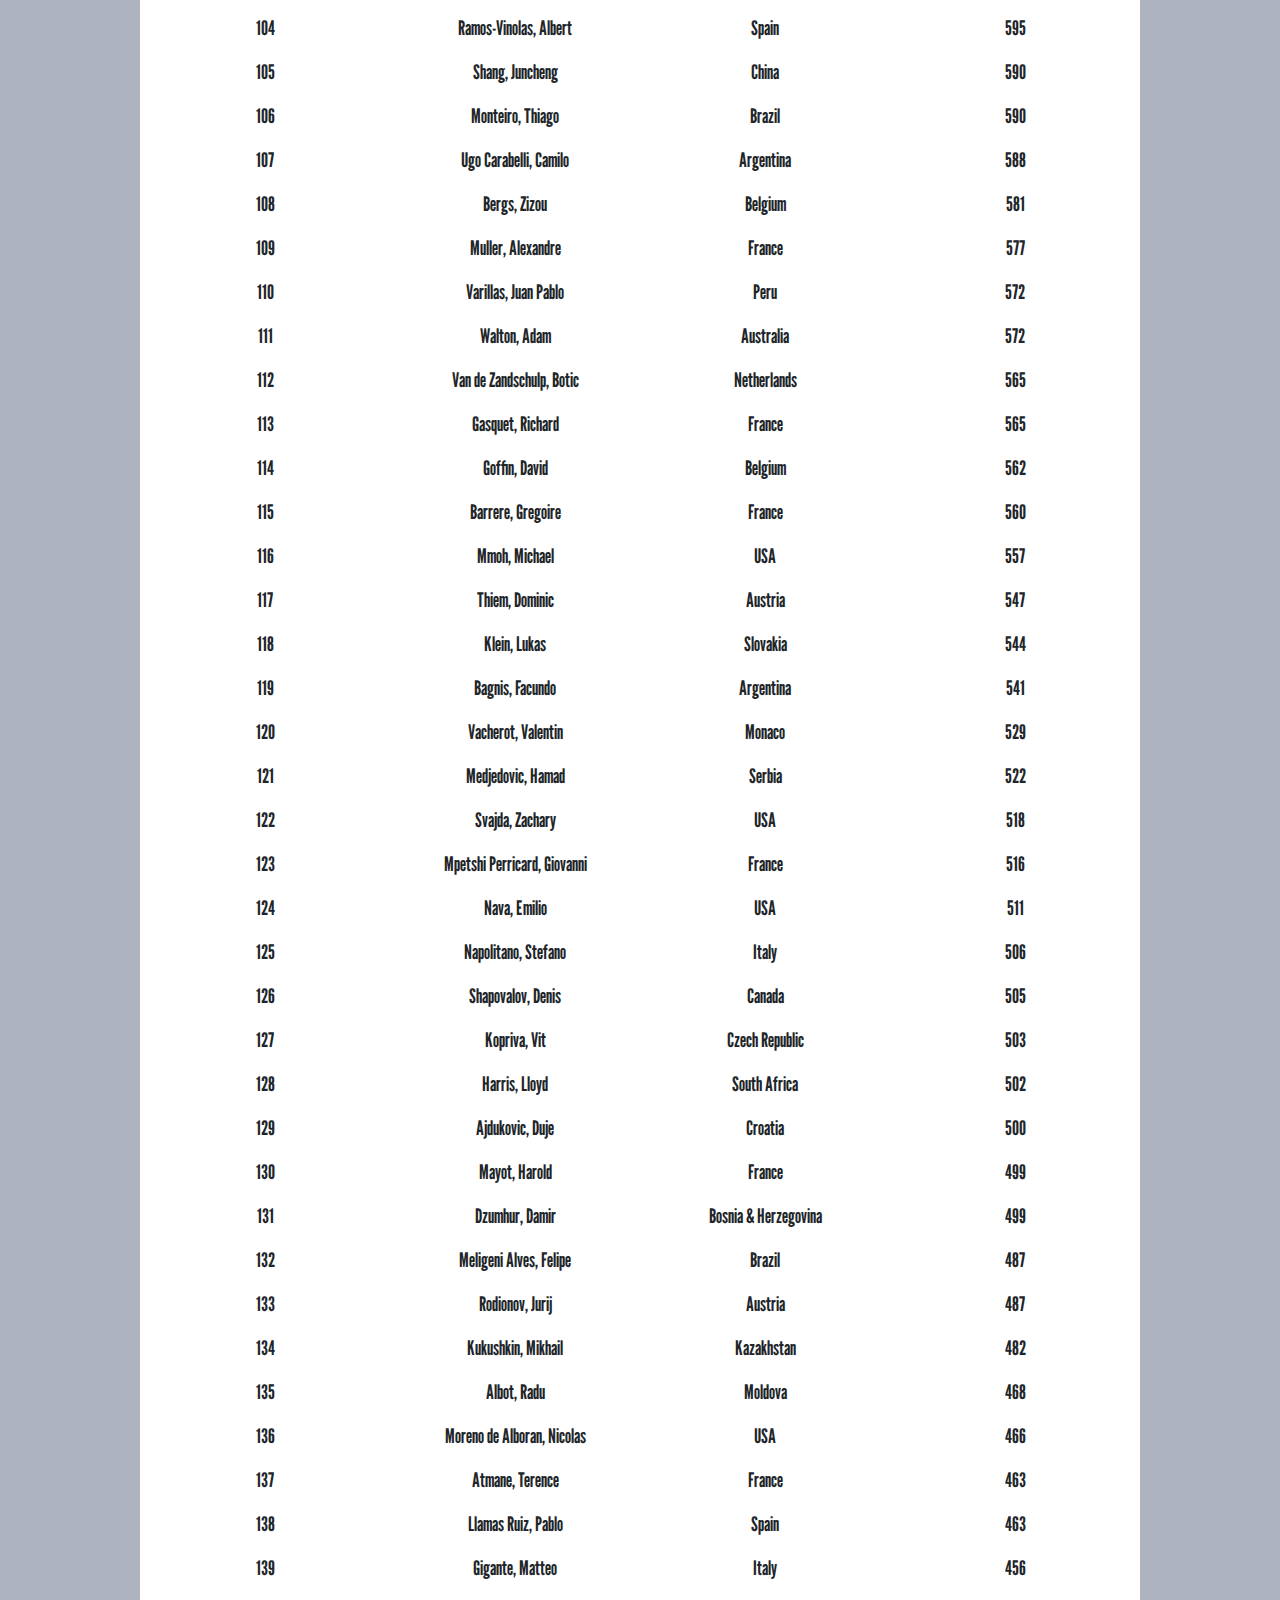
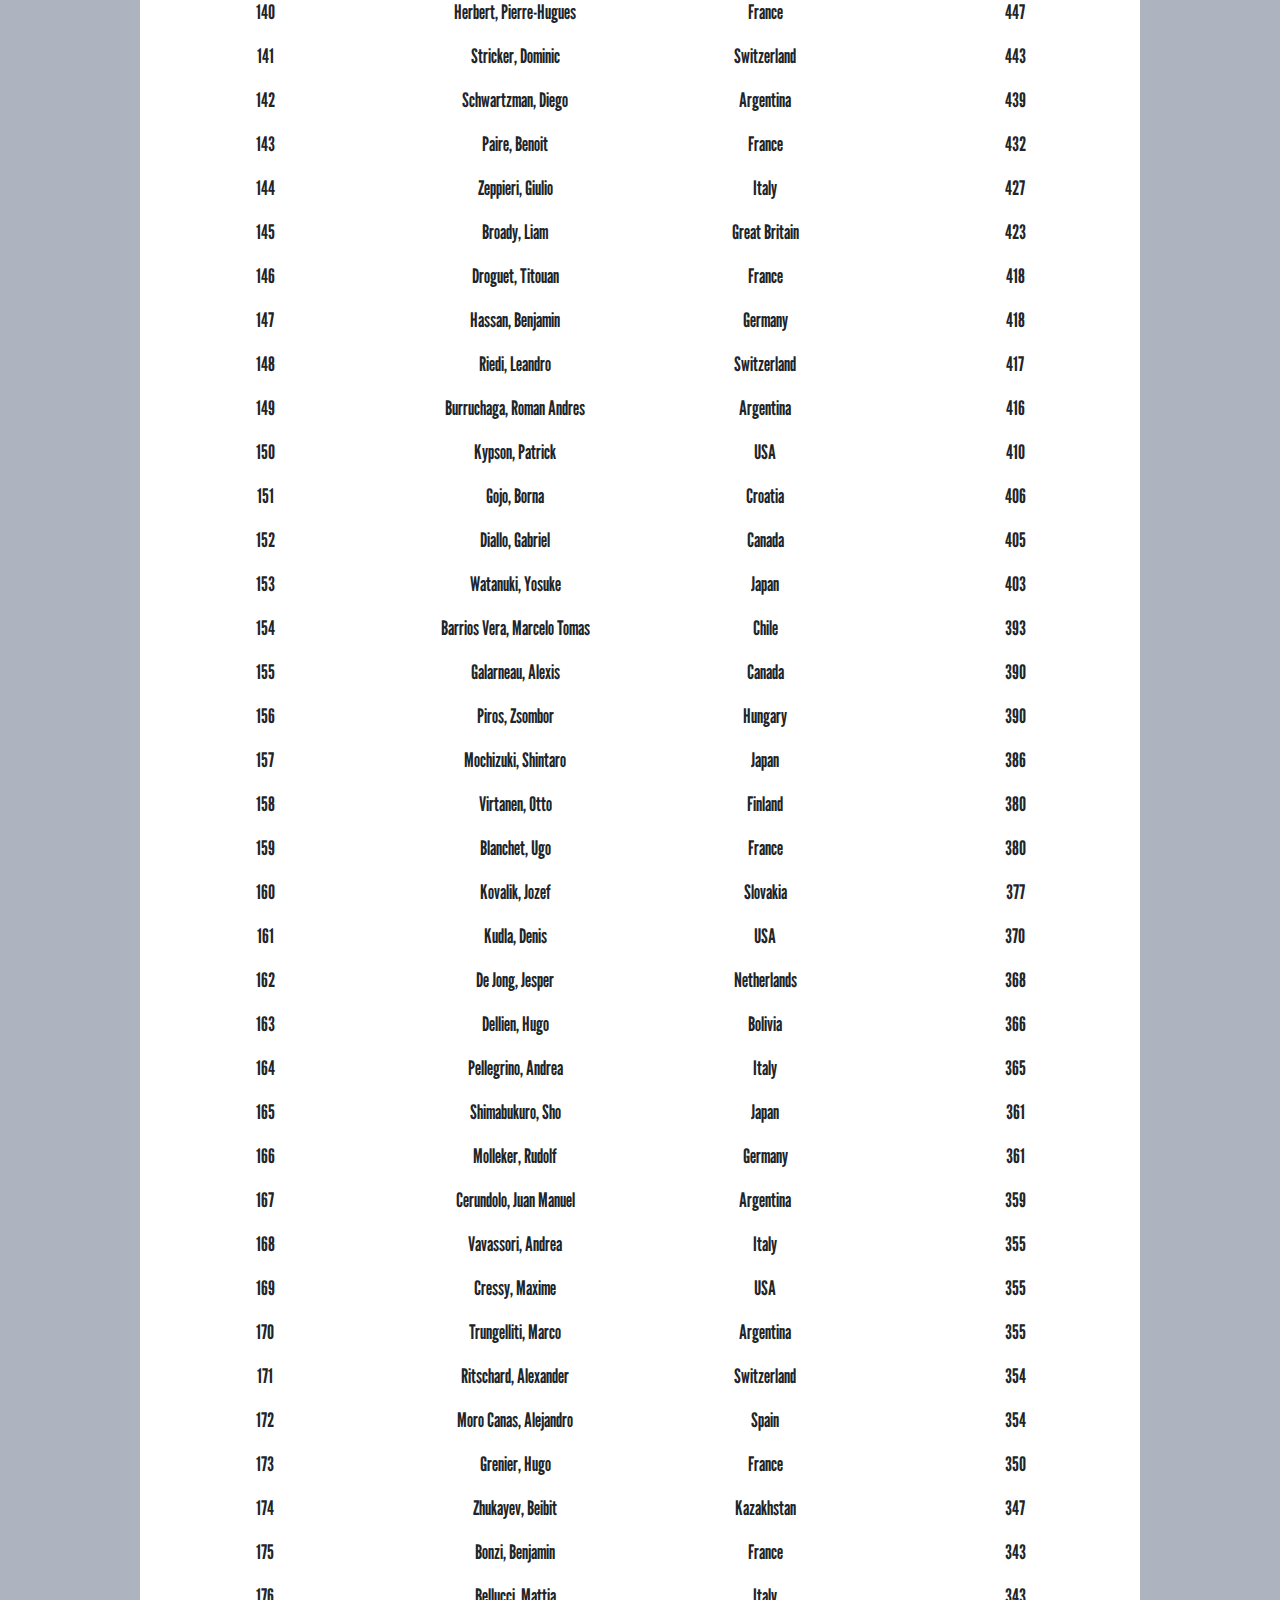
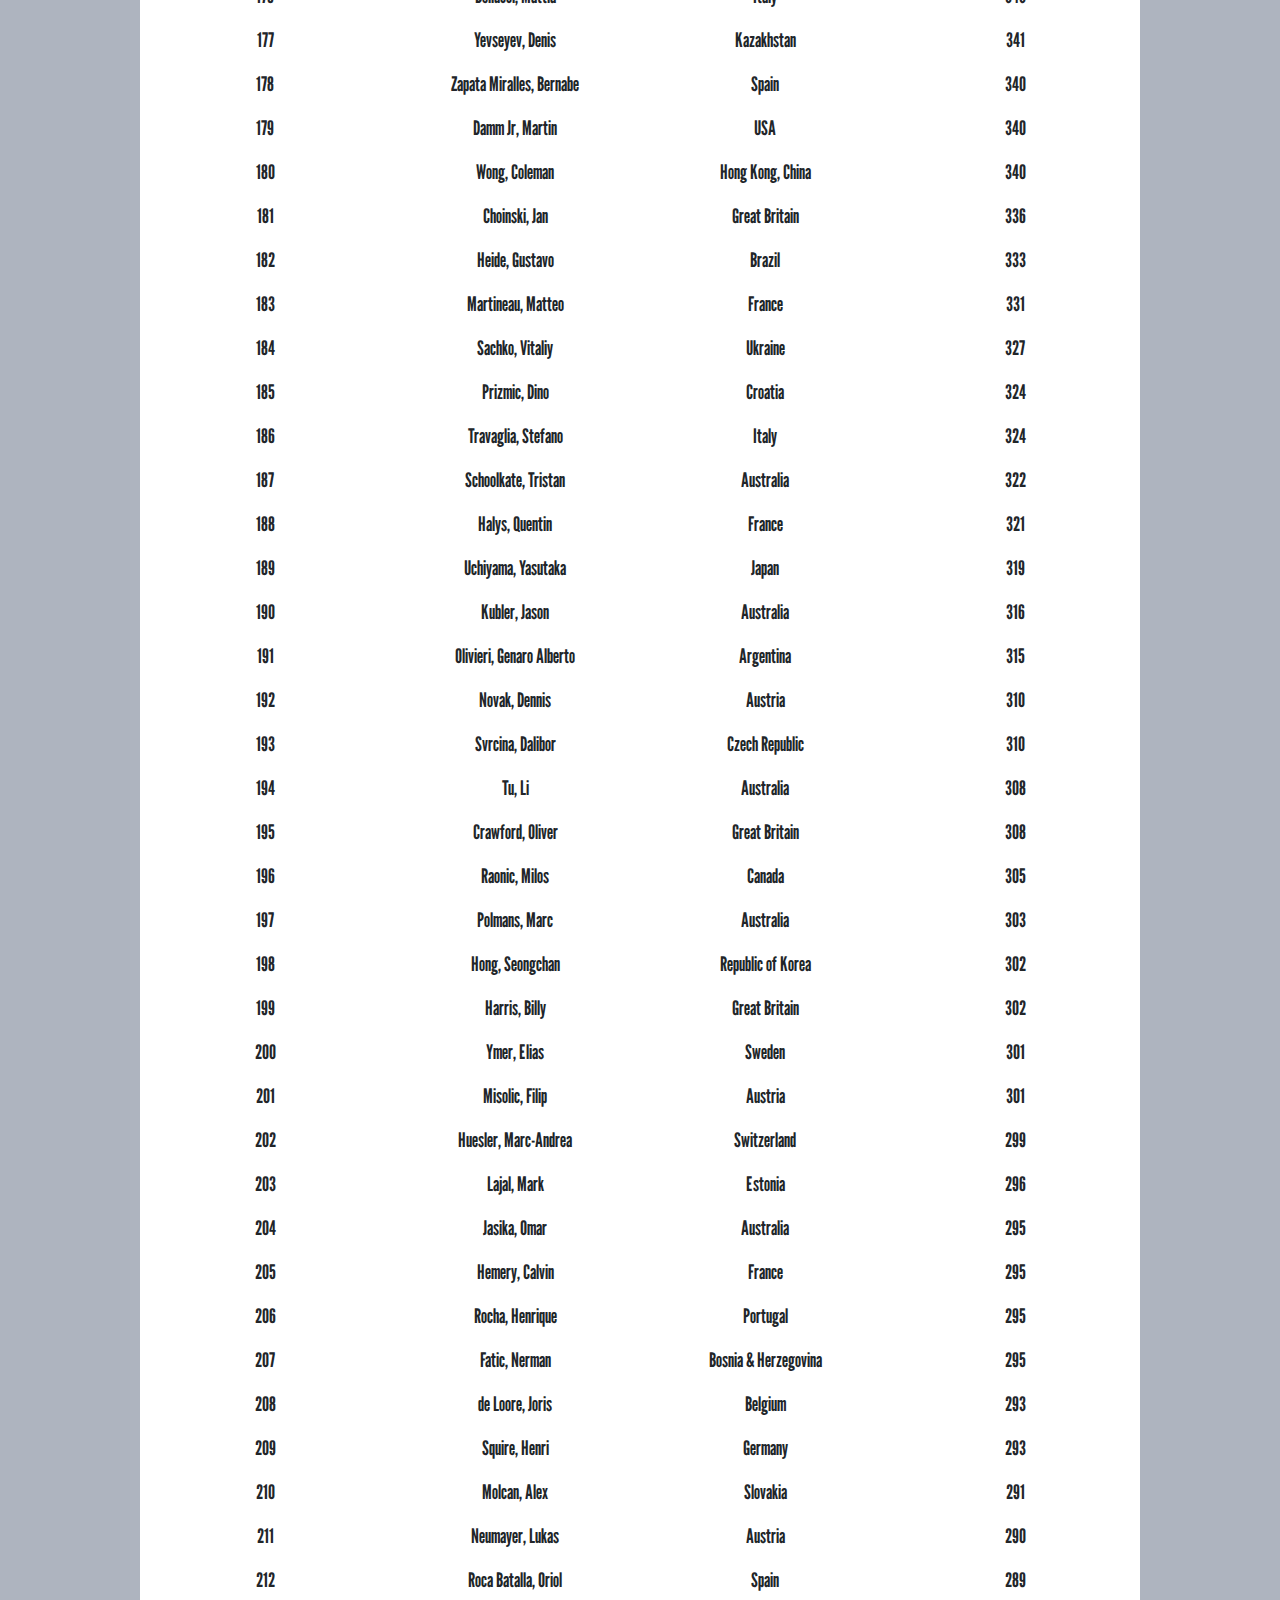
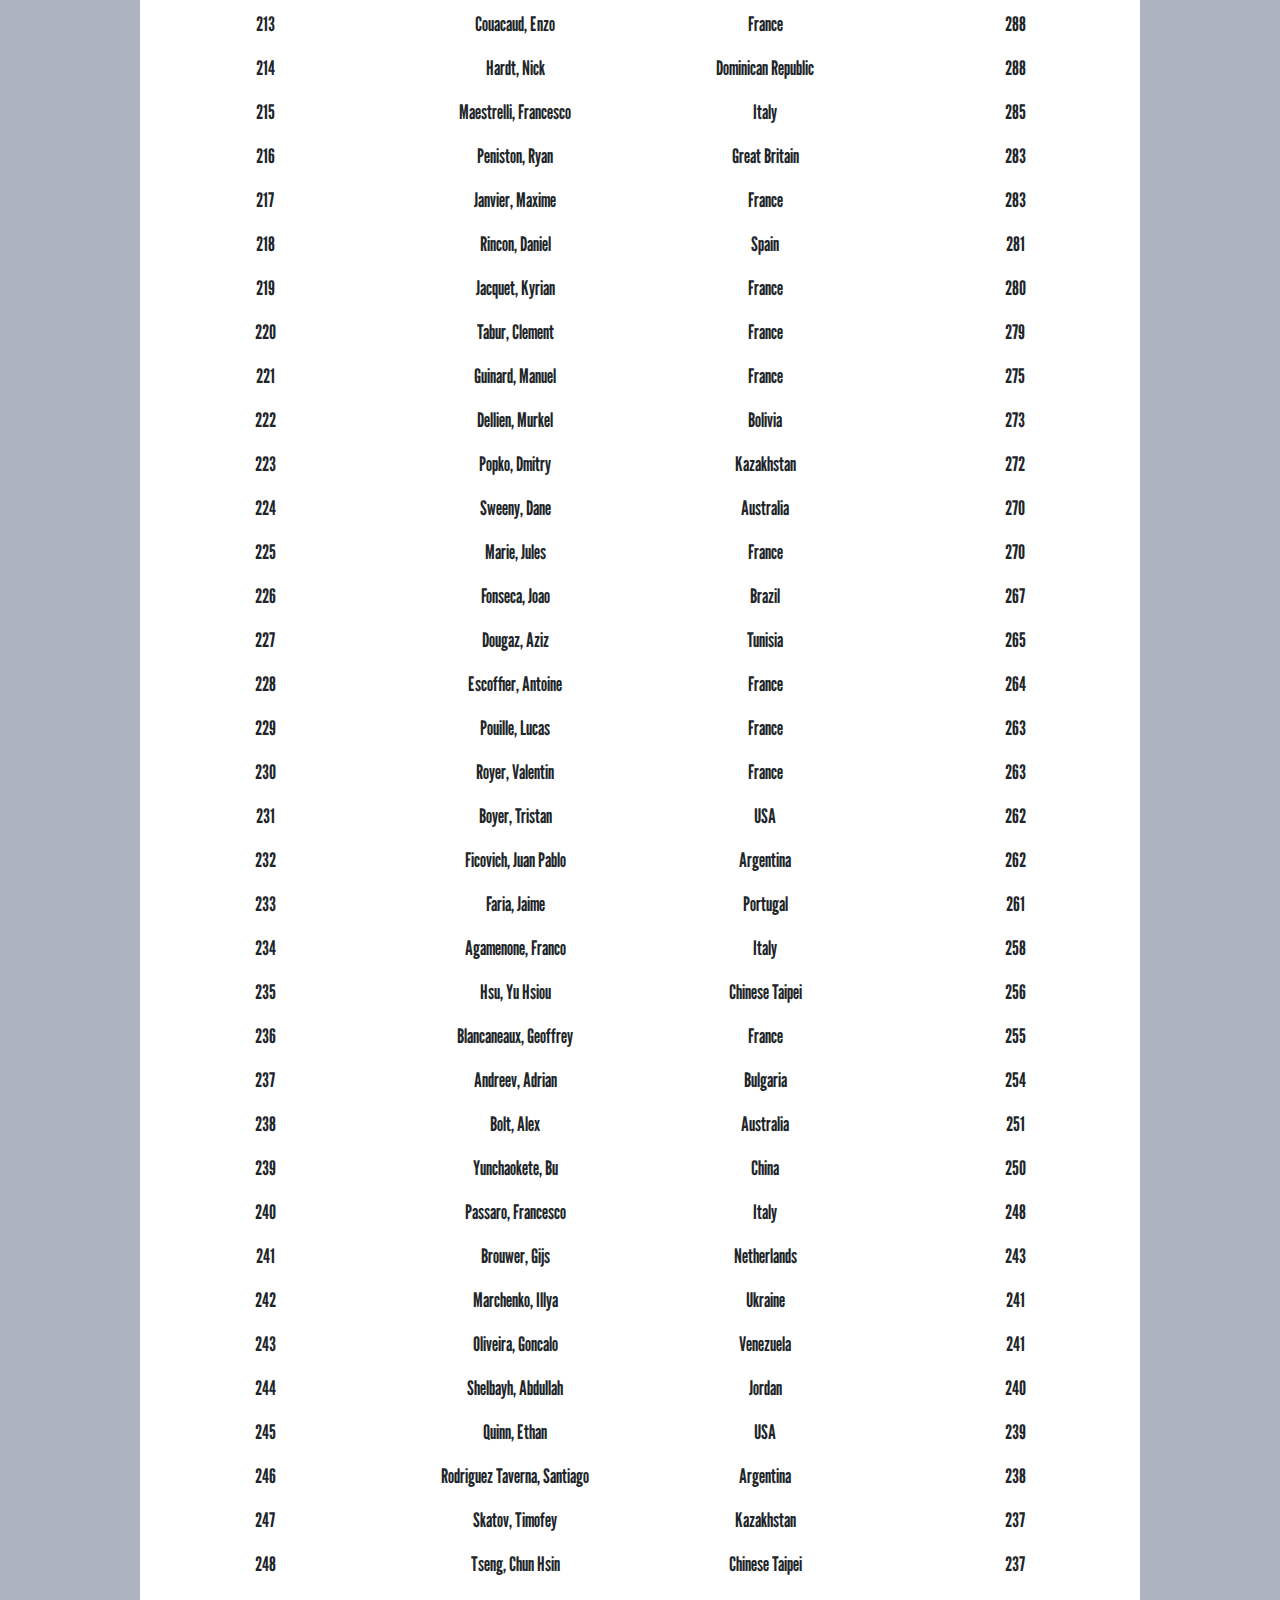
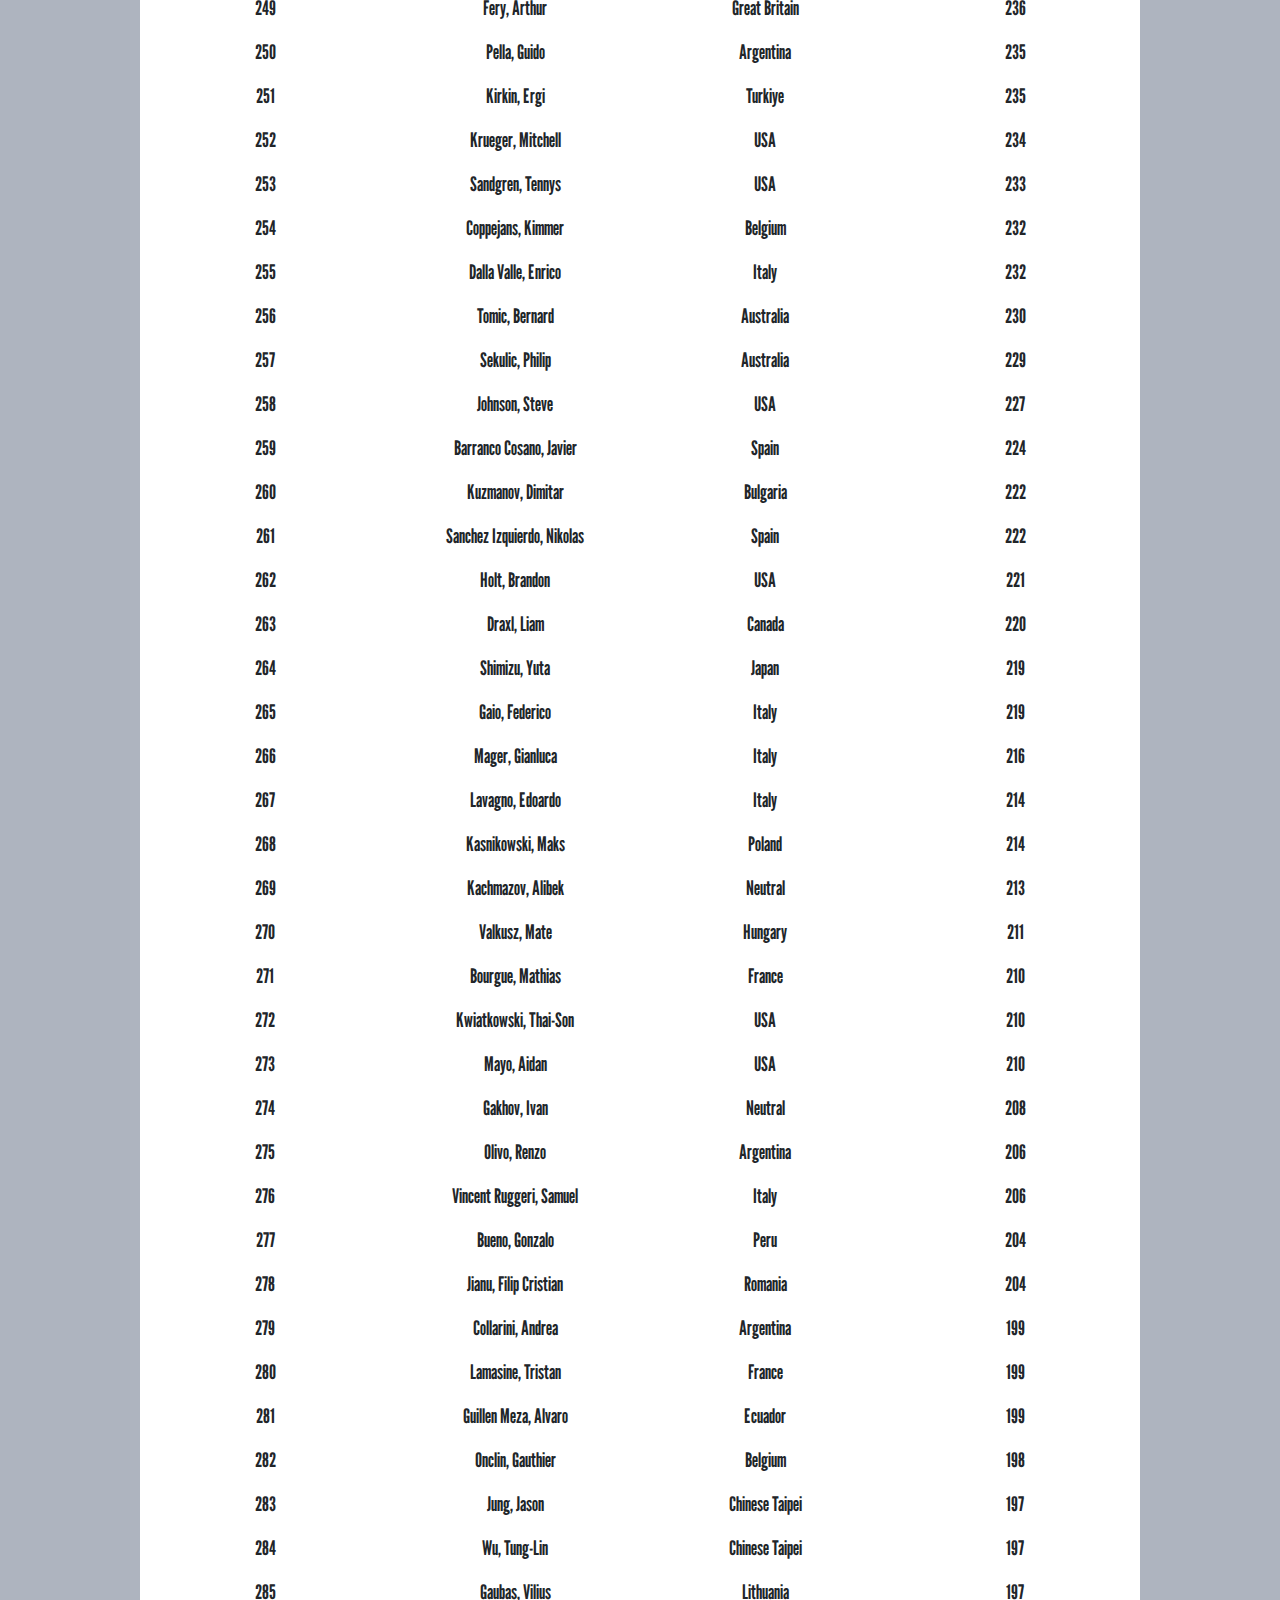
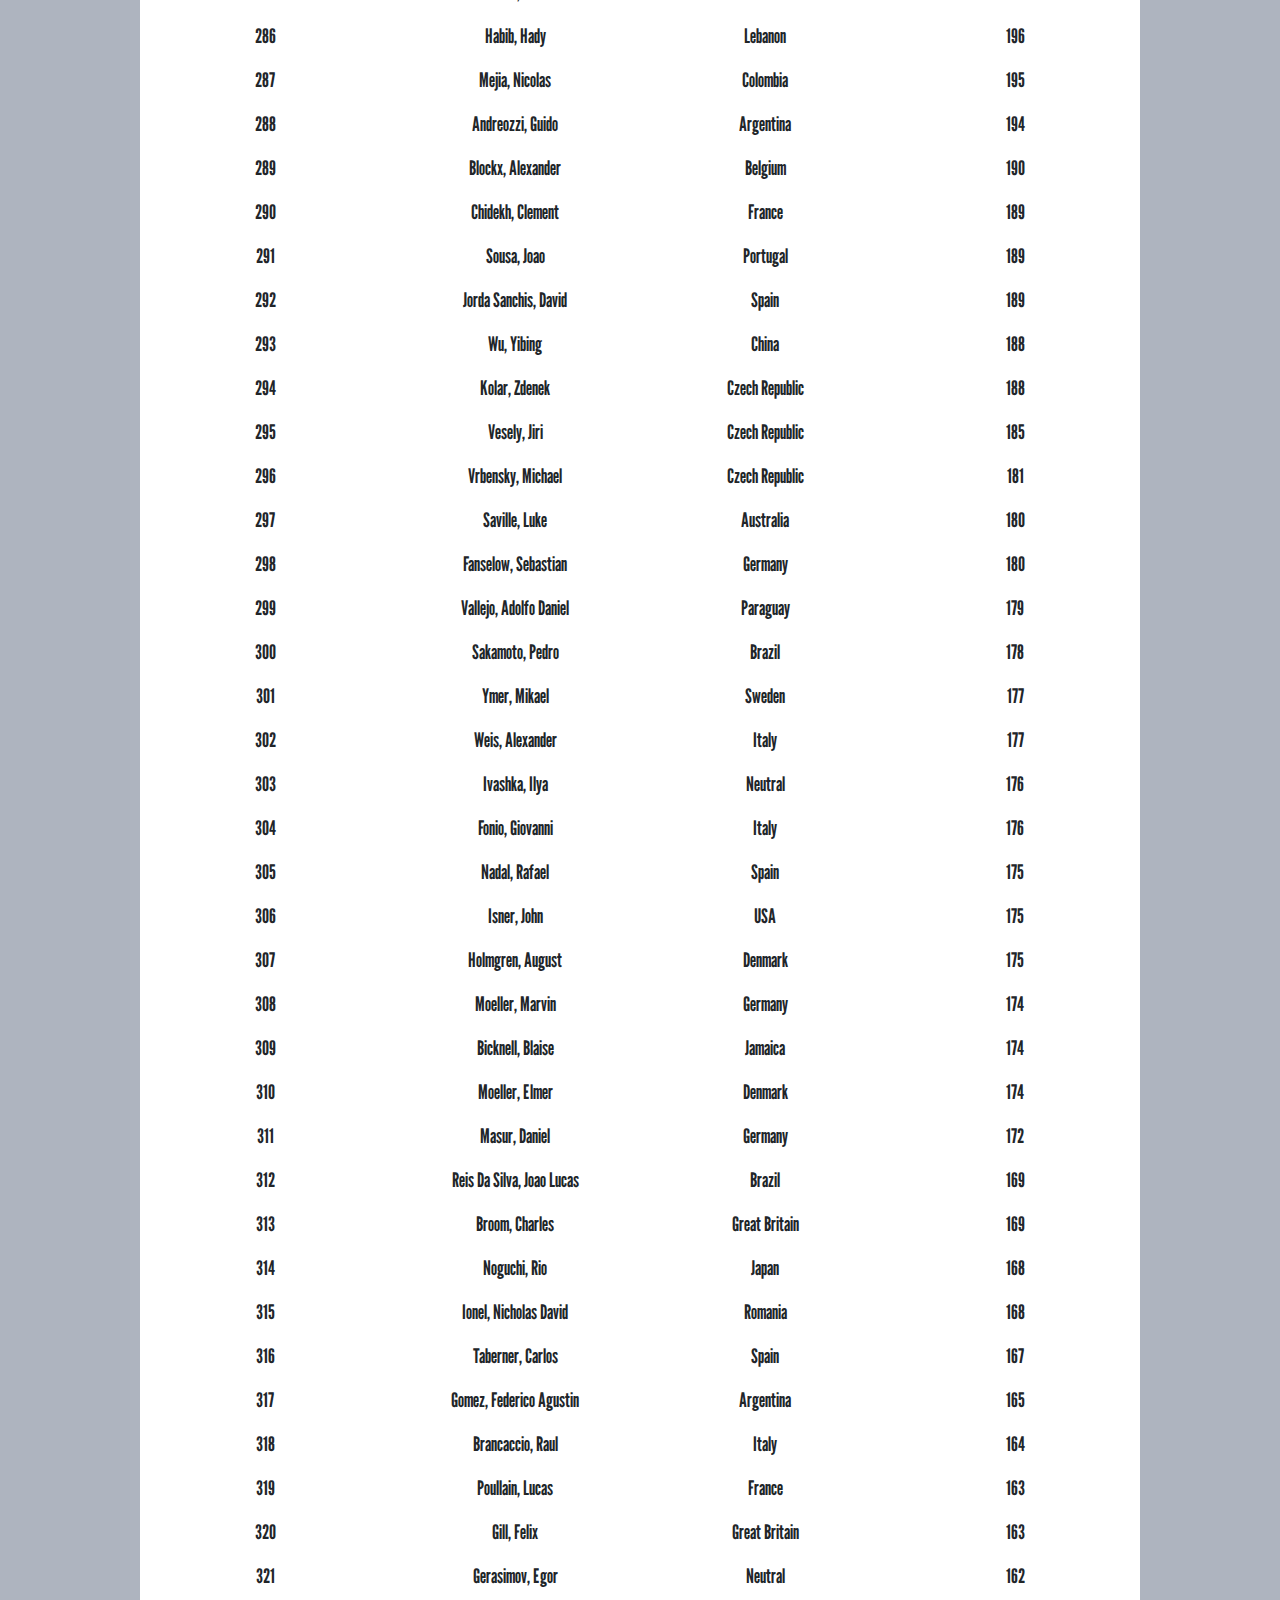
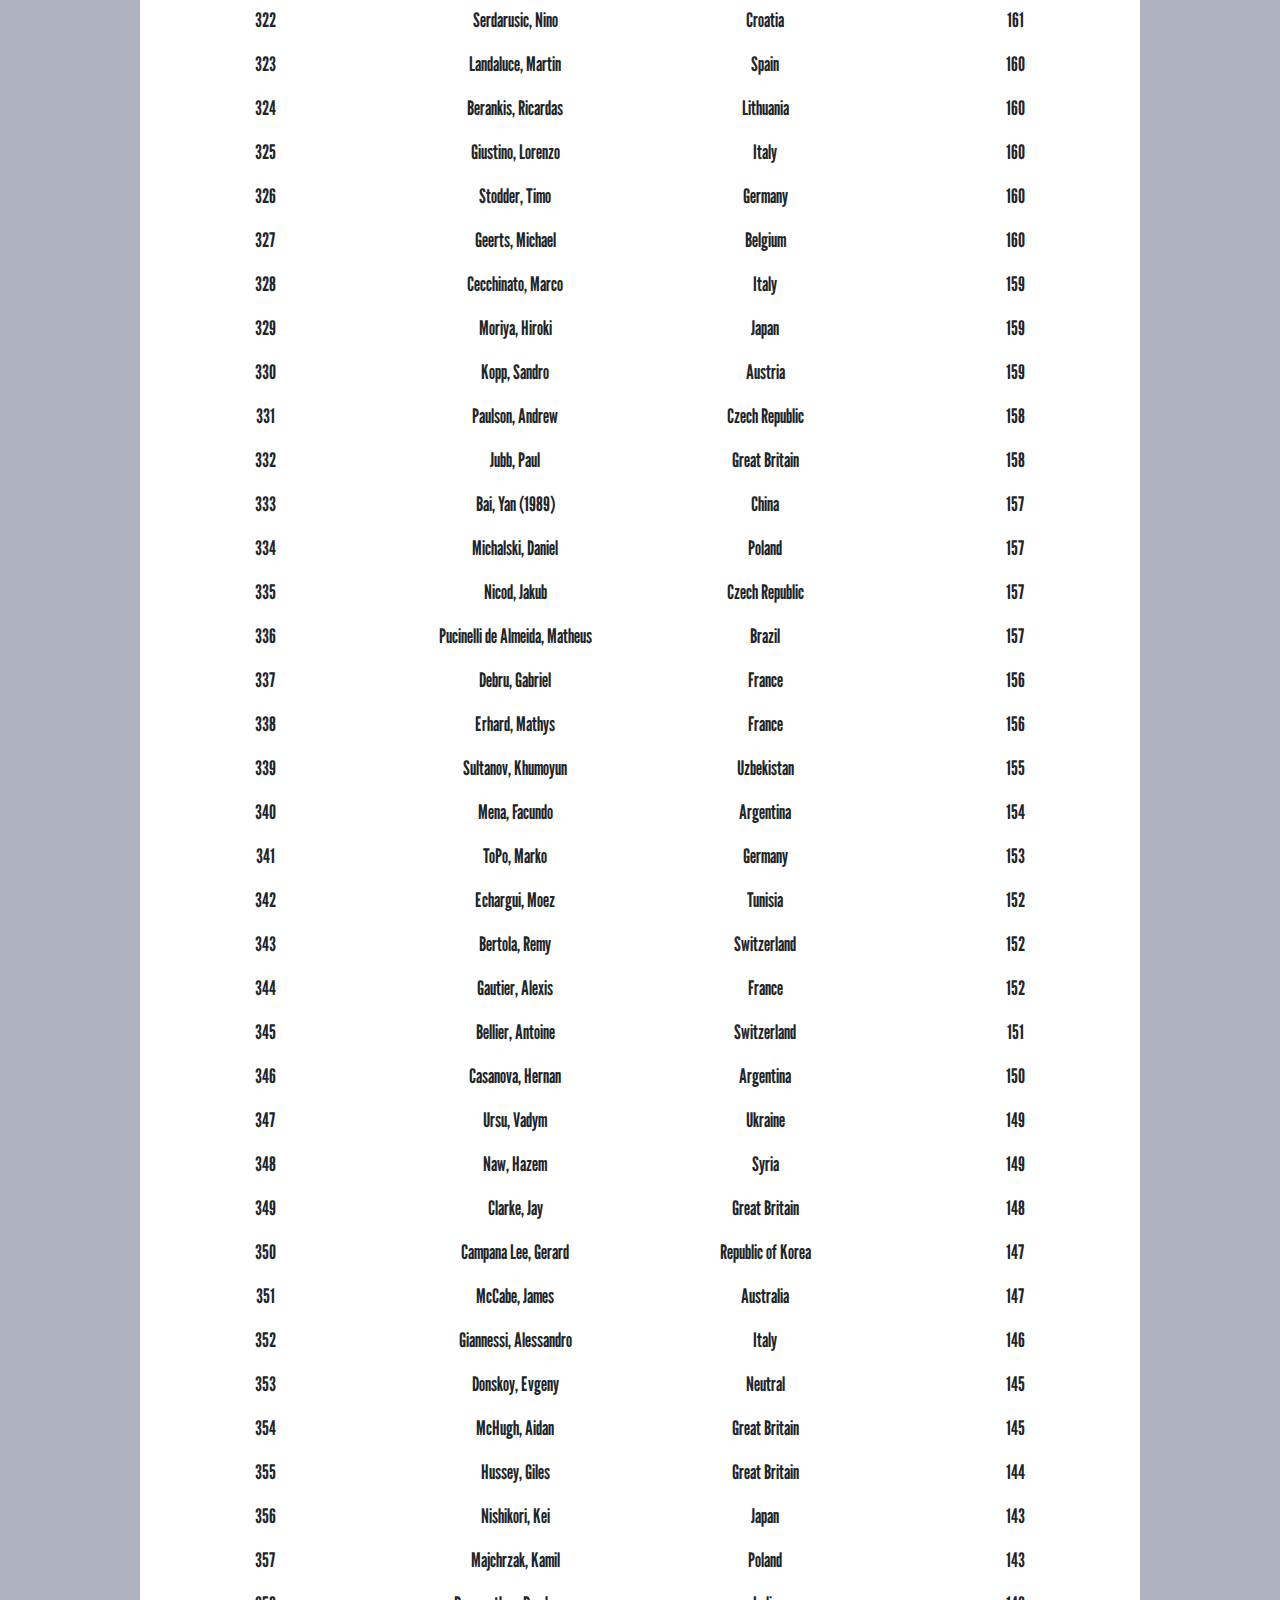
==== commit b6a05611: "Corrigo y saco la transicion de la barra" ====
--- a/rankings_pagina.html
+++ b/rankings_pagina.html
@@ -1,5 +1,10 @@
+<link href="//maxcdn.bootstrapcdn.com/bootstrap/4.1.1/css/bootstrap.min.css" rel="stylesheet" id="bootstrap-css">
+<script src="//maxcdn.bootstrapcdn.com/bootstrap/4.1.1/js/bootstrap.min.js"></script>
+<script src="//cdnjs.cloudflare.com/ajax/libs/jquery/3.2.1/jquery.min.js"></script>
+
 <!DOCTYPE html>
 <html lang="es">
+
 <head>
     <meta charset="UTF-8">
     <meta name="viewport" content="width=device-width, initial-scale=1.0">
@@ -9,28 +14,47 @@
     <link rel="stylesheet" href="./css/pags.css">
     <link rel="stylesheet" href="https://cdn.datatables.net/2.0.3/css/dataTables.dataTables.css">
     <link rel="stylesheet" href="./css/rankings.css">
+
+    <link rel="stylesheet" href="https://stackpath.bootstrapcdn.com/bootstrap/4.1.3/css/bootstrap.min.css"
+        integrity="sha384-MCw98/SFnGE8fJT3GXwEOngsV7Zt27NXFoaoApmYm81iuXoPkFOJwJ8ERdknLPMO" crossorigin="anonymous">
+    <link rel="stylesheet" href="https://use.fontawesome.com/releases/v5.5.0/css/all.css"
+        integrity="sha384-B4dIYHKNBt8Bc12p+WXckhzcICo0wtJAoU8YZTY5qE0Id1GSseTk6S+L3BlXeVIU" crossorigin="anonymous">
+
+
 </head>
+
 <body class="rankings">
     <header>
         <a class="main" href="../index.html">
             <img class="logo" src="../public/botones/menu/logo_atp.png" width="100px"></img>
         </a>
-        <button class="boton-menu" onclick="toggleMenu()"><img src="../public/botones/menu/menu_boton.png" width="70px"></button>
+        <button class="boton-menu" onclick="toggleMenu()"><img src="../public/botones/menu/menu_boton.png"
+                width="70px"></button>
         <div class="menu-desplegable" id="menuDesplegable">
             <a class="atp_menu" href="../index.html">
                 <img src="../public/botones/menu/logo_atp.png"></img>
             </a>
-            <button class="cerrar-menu" onclick="toggleMenu()"><img src="../public/botones/menu/menu_boton_cerrar.png"></button>
+            <button class="cerrar-menu" onclick="toggleMenu()"><img
+                    src="../public/botones/menu/menu_boton_cerrar.png"></button>
             <a href="./australian_open.html">Australian Open</a>
             <a href="./roland_garros.html">Roland Garros</a>
             <a href="./wimbledon.html">Wimbledon</a>
             <a href="./us_open.html">Us Open</a>
             <a href="./rankings_pagina.html">Rankings</a>
-            <a href="https://www.itftennis.com/media/2512/2020-rules-of-tennis-spanish.pdf" target="_blank">Reglamento</a>
+            <a href="https://www.itftennis.com/media/2512/2020-rules-of-tennis-spanish.pdf"
+                target="_blank">Reglamento</a>
         </div>
     </header>
 
-    <input type="text" id="searchInput" placeholder="Buscar..." style="display: flex;margin-top: 130px; margin-left: 137vh;">
+    
+        <div class="nav">
+            <div class="searchbar">
+                <input class="search_input" type="text" name="" placeholder="Search..." id="searchInput">
+                <a class="search_icon"><i class="fas fa-search"></i></a>
+            </div>
+        </div>
+    </div>
+
     <table id="rankingTable">
         <thead>
             <tr>
@@ -48,24 +72,18 @@
     <script src="./js/script.js"></script>
 
     <script>
-      // Realiza una solicitud para obtener el contenido del archivo "rankings.json" del servidor
-fetch("rankings.json")
-    // Maneja la respuesta del servidor: convierte la respuesta en formato JSON
-    .then(function(response){
-        return response.json();
-    })
-    // Maneja los datos JSON obtenidos del archivo "rankings.json"
-    .then(function(data){
-        // Selecciona el elemento HTML con el ID "data_output" donde se mostrarán los resultados
-        let placeholder = document.querySelector("#data_output");
-        // Inicializa una cadena vacía para almacenar el contenido HTML de la tabla
-        let out = "";
-        // Itera sobre cada elemento "ranking" en la matriz "data.rankings"
-        for(let ranking of data.rankings){
-            // Itera sobre cada "competitor_ranking" dentro de la matriz "ranking.competitor_rankings"
-            for(let competitor_ranking of ranking.competitor_rankings){
-                // Construye las filas de la tabla utilizando los datos de cada "competitor_ranking"
-                out +=`
+
+        fetch("rankings.json")
+
+            .then(function (response) {
+                return response.json();
+            })
+            .then(function (data) {
+                let placeholder = document.querySelector("#data_output");
+                let out = "";
+                for (let ranking of data.rankings) {
+                    for (let competitor_ranking of ranking.competitor_rankings) {
+                        out += `
                     <tr>
                         <td>${competitor_ranking.rank}</td> <!-- Muestra el rango del competidor -->
                         <td>${competitor_ranking.competitor.name}</td> <!-- Muestra el nombre del competidor -->
@@ -73,42 +91,40 @@
                         <td>${competitor_ranking.points}</td> <!-- Muestra los puntos del competidor -->
                     </tr>
                 `;
-            }
-        }
-        // Inserta el contenido HTML construido en el elemento seleccionado
-        placeholder.innerHTML = out;
-    }) // <- Asegúrate de cerrar correctamente este `.then()`
-    .catch(function(error) {
-        console.log('Hubo un problema con la petición Fetch:' + error.message);
-    });
+                    }
+                }
+                placeholder.innerHTML = out;
+            })
+            .catch(function (error) {
+                console.log('Hubo un problema con la petición Fetch:' + error.message);
+            });
 
-// Agregar evento de escucha para el campo de búsqueda
-document.querySelector("#searchInput").addEventListener("input", function() {
-   // Obtiene el texto de búsqueda, lo convierte a minúsculas y elimina los espacios en blanco al principio y al final
-   let searchText = this.value.trim().toLowerCase();
-   // Selecciona todas las filas de la tabla
-   let rows = document.querySelectorAll("#data_output tr");
+        document.querySelector("#searchInput").addEventListener("input", function () {
+            let searchText = this.value.trim().toLowerCase();
+            let rows = document.querySelectorAll("#data_output tr");
 
-   // Itera sobre cada fila de la tabla
-   rows.forEach(function(row) {
-      // Obtiene el texto en la segunda celda de la fila (nombre del competidor) y lo convierte a minúsculas
-      let nameCell = row.querySelector("td:nth-child(2)").textContent.toLowerCase();
-      // Obtiene el texto en la primera celda de la fila (rango del competidor), elimina espacios en blanco al principio y al final
-      let rankCell = row.querySelector("td:nth-child(1)").textContent.trim();
-      
-      // Verifica si el texto de búsqueda está vacío o coincide con el nombre del competidor o el rango del competidor
-      if (searchText === "" || nameCell.includes(searchText) || rankCell === searchText) {
-         // Si el texto de búsqueda está vacío o coincide con el nombre del competidor o el rango del competidor, muestra la fila
-         row.style.display = "";
-      } else {
-         // Si el texto de búsqueda no coincide con el nombre del competidor ni el rango del competidor, oculta la fila
-         row.style.display = "none";
-      }
-   });
-});
+            rows.forEach(function (row) {
+                let nameCell = row.querySelector("td:nth-child(2)").textContent.toLowerCase();
+                let rankCell = row.querySelector("td:nth-child(1)").textContent.trim();
+
+                if (searchText === "" || nameCell.includes(searchText) || rankCell === searchText) {
+                    row.style.display = "";
+                } else {
+                    row.style.display = "none";
+                }
+            });
+        });
+        document.getElementById("searchbar").addEventListener("mouseleave", function (event) {
+            event.stopPropagation();
+        });
+
+
+
+
 
 
 
     </script>
 </body>
-</html>
+
+</html>--- a/css/rankings.css
+++ b/css/rankings.css
@@ -1,26 +1,18 @@
-*{font-family: "League Gothic", sans-serif; font-size: 20px;}
-         table{
-            width:  1000px;
-            margin: 30px auto;
-         }
+   *{font-family: "League Gothic", sans-serif; font-size: 20px;}
+   
+   table{width:  1000px;margin: 30px auto;}
           
-         table th{
-            padding: 10px 0;
-            background-color: #f4f4f4;
-            /* background-color: #fff; */
-            border:none;
-         }
+   table th{padding: 10px 0;background-color: #f4f4f4;border:none;}
           
-         table td{
-            padding: 10px;
-            border:  none;
-            width: 18%;
-            text-align: center;
-            background-color: #fff;
-         }
+   table td{padding: 10px;border:  none;width: 18%;text-align: center;background-color: #fff;}
 
-         #data_output tr:nth-child(n+501) {
-        display: none;
-            }
-          
-         +   #data_output tr:nth-child(n+501) {display: none;}
+
+   .searchbar {margin-top: 140px;height: 60px;background-color: #353b48;border-radius: 30px;padding: 10px; }
+
+   .search_input {color: white;border: 0;outline: 0;background: none;width: 450px;caret-color: transparent;}
+
+   .nav{display: flex;justify-content: center;}
+   .searchbar > .search_icon {background: white;color: #e74c3c;}
+
+   .search_icon {height: 40px;width: 40px;float: right;display: flex;justify-content: center;align-items: center;border-radius: 50%;color: white;text-decoration: none;}